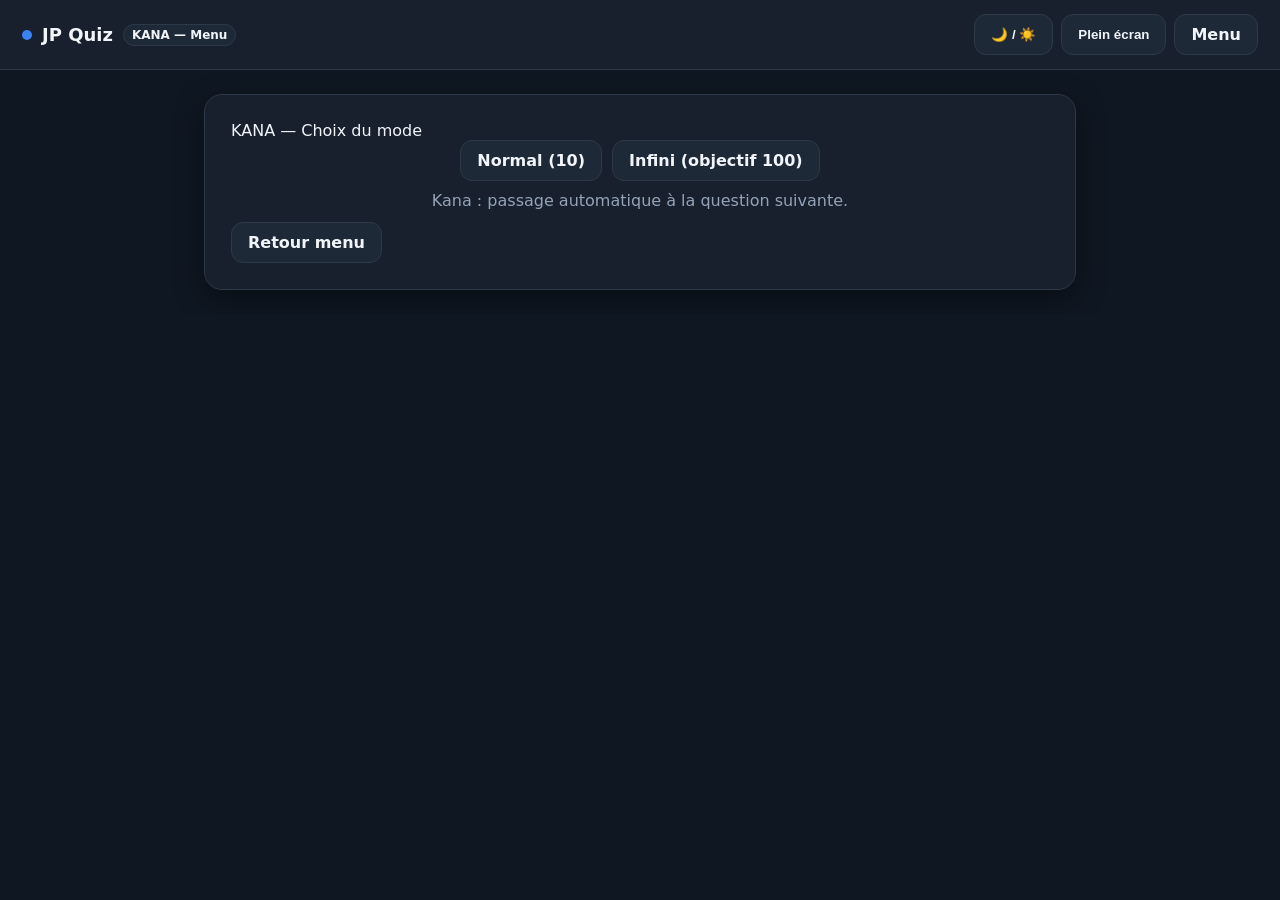
==== quiz.html @ 1bbe8893 "Update quiz.html" ====
<!DOCTYPE html>
<html lang="fr">
<head>
  <meta charset="UTF-8" />
  <meta name="viewport" content="width=device-width, initial-scale=1.0, viewport-fit=cover" />
  <title>JP Quiz</title>
  <link rel="stylesheet" href="./assets/style.css" />
  <style>
    .select-wrap { display: none; }
    .select-row { display: flex; gap: 10px; flex-wrap: wrap; justify-content: center; }

    .correction-wrap {
      margin-top: 10px;
      display: none;
      justify-content: center;
      gap: 10px;
      flex-wrap: wrap;
    }

    .correction-panel {
      margin-top: 10px;
      border: 1px solid var(--border);
      border-radius: 14px;
      background: var(--card2);
      padding: 12px 14px;
      display: none;
      max-width: 820px;
      margin-left: auto;
      margin-right: auto;
    }

    .correction-panel.show { display: block; }

    .corr-title {
      font-weight: 900;
      font-size: 20px;
      margin-bottom: 8px;
      text-align: center;
    }

    .corr-grid {
      display: grid;
      grid-template-columns: 1fr 1fr;
      gap: 10px;
    }

    @media (max-width: 820px) {
      .corr-grid { grid-template-columns: 1fr; }
    }

    .corr-box {
      border: 1px solid var(--border);
      border-radius: 12px;
      padding: 10px 12px;
      background: rgba(0,0,0,.04);
    }

    :root[data-theme="dark"] .corr-box {
      background: rgba(11,15,20,.35);
    }

    .corr-label {
      color: var(--muted);
      font-size: 12px;
      font-weight: 800;
    }

    .corr-value,
    .corr-list {
      font-size: 16px;
      font-weight: 900;
      margin-top: 4px;
      line-height: 1.4;
    }

    .rank-progress {
      margin-top: 8px;
      display: flex;
      flex-direction: column;
      gap: 6px;
    }

    .rank-progress-label {
      font-size: 12px;
      color: var(--muted);
      font-weight: 800;
      text-align: center;
    }

    .rank-progress-bar {
      width: 100%;
      height: 12px;
      border-radius: 999px;
      background: rgba(255,255,255,0.08);
      border: 1px solid var(--border);
      overflow: hidden;
    }

    .rank-progress-fill {
      height: 100%;
      width: 0%;
      border-radius: 999px;
      background: linear-gradient(90deg, var(--primary), var(--primary2));
      transition: width .25s ease;
    }

    .rankup-overlay {
      position: fixed;
      inset: 0;
      display: none;
      align-items: center;
      justify-content: center;
      background: rgba(3, 6, 18, 0.66);
      z-index: 9999;
      backdrop-filter: blur(4px);
    }

    .rankup-overlay.show { display: flex; }

    .rankup-card {
      min-width: 280px;
      max-width: 90vw;
      border: 1px solid var(--border);
      background: var(--card);
      border-radius: 24px;
      box-shadow: var(--shadow);
      padding: 26px 22px;
      text-align: center;
      transform: scale(0.9);
      animation: rankPop .28s ease forwards;
    }

    @keyframes rankPop {
      to { transform: scale(1); }
    }

    .rankup-title {
      font-size: 14px;
      color: var(--muted);
      font-weight: 800;
      margin-bottom: 10px;
      letter-spacing: 0.5px;
    }

    .rankup-rank {
      font-size: 56px;
      font-weight: 1000;
      line-height: 1;
      margin-bottom: 10px;
    }

    .rankup-sub {
      font-size: 18px;
      font-weight: 900;
    }

    #kanjiSelect .btn.selected,
    #kanjiSelect button.selected,
    #kanjiSelect [data-kmode].selected,
    #kanjiSelect [data-track].selected,
    #rankList .selected {
      background: linear-gradient(90deg, #3b82f6, #6366f1) !important;
      color: #ffffff !important;
      border: 1px solid rgba(255,255,255,0.08) !important;
      box-shadow:
        0 0 0 2px rgba(96, 165, 250, 0.95),
        0 0 18px rgba(59, 130, 246, 0.35) !important;
    }

    #kanjiSelect [data-kmode="exam"] {
      background: linear-gradient(90deg, #4f8cff, #6b6bff) !important;
      color: #ffffff !important;
      border: 1px solid rgba(255,255,255,0.10) !important;
      box-shadow:
        0 0 0 1px rgba(99, 102, 241, 0.35),
        0 0 14px rgba(79, 140, 255, 0.22) !important;
    }

    #kanjiSelect [data-kmode="exam"]:disabled,
    #kanjiSelect [data-kmode="kanji_to_kana"]:disabled,
    #kanjiSelect [data-kmode="kana_to_kanji"]:disabled {
      opacity: 0.45 !important;
      filter: grayscale(0.15);
      cursor: not-allowed;
    }
  </style>
</head>
<body>

  <header class="topbar">
    <div class="brand">
      <span class="dot"></span>
      <span class="brand-title">JP Quiz</span>
      <span id="modeChip" class="chip">—</span>
    </div>

    <div class="top-actions">
      <button id="themeToggle" class="btn secondary" type="button">🌙 / ☀️</button>
      <button id="fullscreenBtn" class="btn secondary" type="button">Plein écran</button>
      <a class="btn secondary" href="./index.html">Menu</a>
    </div>
  </header>

  <main class="container">
    <section class="card quiz">

      <div id="kanaSelect" class="select-wrap">
        <div class="panel" style="margin-bottom:12px;">
          <div class="panel-title">KANA — Choix du mode</div>
          <div class="panel-body">
            <div class="select-row">
              <a class="btn secondary" href="./quiz.html?pack=kana&mode=normal">Normal (10)</a>
              <a class="btn secondary" href="./quiz.html?pack=kana&mode=infini">Infini (objectif 100)</a>
            </div>
            <p class="hint" style="margin:10px 0 0;">
              Kana : passage automatique à la question suivante.
            </p>
          </div>
        </div>

        <div class="actions">
          <a class="btn secondary" href="./index.html">Retour menu</a>
        </div>

        <div class="divider"></div>
      </div>

      <div id="kanjiSelect" class="select-wrap">
        <div class="panel" style="margin-bottom:12px;">
          <div class="panel-title">KANJI — Type d’entraînement</div>
          <div class="panel-body">
            <div class="select-row" id="trackList">
              <button class="btn secondary" type="button" data-track="main">Kanji</button>
              <button class="btn secondary" type="button" data-track="kanji_kana">Kanji → Kana</button>
              <button class="btn secondary" type="button" data-track="kana_kanji">Kana → Kanji</button>
            </div>
            <p class="hint" style="margin:10px 0 0;">
              Les deux modes bonus sont débloqués seulement au rang 覚.
            </p>
          </div>
        </div>

        <div class="panel" style="margin-bottom:12px;">
          <div class="panel-title">KANJI — Choix du rang</div>
          <div class="panel-body">
            <div class="select-row" id="rankList"></div>

            <div class="rank-progress">
              <div id="rankProgressLabel" class="rank-progress-label">—</div>
              <div class="rank-progress-bar">
                <div id="rankProgressFill" class="rank-progress-fill"></div>
              </div>
            </div>
          </div>
        </div>

        <div class="panel" style="margin-bottom:12px;">
          <div class="panel-title">Mode</div>
          <div class="panel-body">
            <div class="select-row">
              <button class="btn secondary" type="button" data-kmode="normal">Normal</button>
              <button class="btn secondary" type="button" data-kmode="infini">Infini</button>
              <button class="btn secondary" type="button" data-kmode="exam">Examen</button>
            </div>
            <p id="modeHint" class="hint" style="margin:10px 0 0;">
              Normal / Infini : seulement le grade choisi. Examen : grade choisi + 10 des grades précédents.
            </p>
          </div>
        </div>

        <div class="actions">
          <button id="btnStartKanji" class="btn primary" type="button" disabled>Démarrer</button>
          <a class="btn secondary" href="./index.html">Retour menu</a>
        </div>

        <div class="divider"></div>
      </div>

      <div class="hud" id="hud">
        <div class="hud-left">
          <div class="hud-score" id="hudScore">—</div>
          <div class="hud-mini" id="hudMini">—</div>
        </div>
        <div class="hud-right">
          <div class="hud-xp" id="hudXP">XP +0</div>
          <div class="hud-streak" id="hudStreak">Streak 0</div>
        </div>
      </div>

      <div class="feedback" id="feedback"></div>
      <div class="prompt" id="prompt">—</div>

      <div class="answer" id="answer">
        <form class="input-row" id="inputRow" style="display:none;" novalidate>
          <input
            id="romajiInput"
            type="text"
            autocomplete="off"
            autocorrect="off"
            autocapitalize="none"
            spellcheck="false"
            inputmode="latin"
            enterkeyhint="done"
          />
          <span id="capsIndicator" class="caps">CAPS</span>
        </form>

        <div class="qcm" id="qcmRow" style="display:none;"></div>
        <div class="hint" id="hint">—</div>

        <div id="correctionWrap" class="correction-wrap">
          <button id="btnCorrection" class="btn secondary" type="button" disabled>Correction</button>
        </div>

        <div id="correctionPanel" class="correction-panel">
          <div id="corrKanji" class="corr-title">—</div>

          <div class="corr-grid">
            <div class="corr-box">
              <div class="corr-label">Lectures ON</div>
              <div id="corrOn" class="corr-value">—</div>
            </div>

            <div class="corr-box">
              <div class="corr-label">Lectures KUN</div>
              <div id="corrKun" class="corr-value">—</div>
            </div>

            <div class="corr-box" style="grid-column: 1 / -1;">
              <div class="corr-label">Sens</div>
              <div id="corrMeanings" class="corr-list">—</div>
            </div>
          </div>
        </div>
      </div>

      <div class="footer" id="footer">
        <button id="btnStop" class="btn secondary" type="button">Arrêter la session</button>
        <button id="btnNext" class="btn primary" type="button" style="display:none;" disabled>Suivant</button>
      </div>

    </section>
  </main>

  <div id="rankUpOverlay" class="rankup-overlay">
    <div class="rankup-card">
      <div class="rankup-title">NOUVEAU RANG</div>
      <div id="rankUpRank" class="rankup-rank">D</div>
      <div id="rankUpSub" class="rankup-sub">Rang débloqué</div>
    </div>
  </div>

  <script type="module">
    import { HIRAGANA, KATAKANA } from "./assets/data.js";
    import { KANJI } from "./assets/kanji.js";
    import {
      loadState,
      saveState,
      applyTheme,
      requestFullscreenToggle,
      chooseModePro,
      pickRandomEntry,
      buildQcmChoices,
      setFeedback,
      RANKS,
      isRankUnlocked,
      getSessionXpGain,
      canTakeCurrentRankExam,
      rankUp,
      getNextRank,
      getLevelXpCap,
      applyXpToLevel,
      getXpForKanjiGrade
    } from "./assets/app.js";

    const KANJI_DATA = KANJI
      .map(item => ({
        ...item,
        m: Array.isArray(item.m) ? item.m.map(x => String(x).trim()).filter(Boolean) : [],
        on: Array.isArray(item.on) ? item.on.map(x => String(x).trim()).filter(Boolean) : [],
        kun: Array.isArray(item.kun) ? item.kun.map(x => String(x).trim()).filter(Boolean) : []
      }))
      .filter(item => item.k && item.m.length > 0);

    const url = new URL(location.href);
    const pack = url.searchParams.get("pack") || "kana";
    const modeParam = url.searchParams.get("mode");
    const rankParam = url.searchParams.get("rank");
    const trackParam = url.searchParams.get("track") || "main";

    const savedMistakes = (() => {
      try {
        return JSON.parse(sessionStorage.getItem("jpQuizMistakes") || "[]");
      } catch {
        return [];
      }
    })();

    const SETTINGS = {
      normalQuestions: 10,
      examQuestions: 10,
      examPassRate: 0.9,
      infiniteGoal: 100,
      autoNextMs: 650
    };

    function ensureBonusProgression(state) {
      state.bonusProgression = state.bonusProgression || {};
      state.bonusProgression.kanji_kana = state.bonusProgression.kanji_kana || {
        currentRank: "E",
        unlockedRank: "E",
        level: 1,
        levelXp: 0,
        bestStreak: 0
      };
      state.bonusProgression.kana_kanji = state.bonusProgression.kana_kanji || {
        currentRank: "E",
        unlockedRank: "E",
        level: 1,
        levelXp: 0,
        bestStreak: 0
      };
      return state;
    }

    let app = ensureBonusProgression(loadState());
    applyTheme(app.ui?.theme ?? "dark");

    const modeChip = document.getElementById("modeChip");
    const themeToggle = document.getElementById("themeToggle");
    const fullscreenBtn = document.getElementById("fullscreenBtn");

    const kanaSelect = document.getElementById("kanaSelect");
    const kanjiSelect = document.getElementById("kanjiSelect");
    const trackList = document.getElementById("trackList");
    const rankList = document.getElementById("rankList");
    const btnStartKanji = document.getElementById("btnStartKanji");
    const modeHint = document.getElementById("modeHint");

    const rankProgressLabel = document.getElementById("rankProgressLabel");
    const rankProgressFill = document.getElementById("rankProgressFill");

    const hud = document.getElementById("hud");
    const hudScore = document.getElementById("hudScore");
    const hudMini = document.getElementById("hudMini");
    const hudXP = document.getElementById("hudXP");
    const hudStreak = document.getElementById("hudStreak");

    const feedbackEl = document.getElementById("feedback");
    const promptEl = document.getElementById("prompt");
    const hintEl = document.getElementById("hint");

    const inputForm = document.getElementById("inputRow");
    const inputRow = document.getElementById("inputRow");
    const romajiInput = document.getElementById("romajiInput");
    const capsIndicator = document.getElementById("capsIndicator");
    const qcmRow = document.getElementById("qcmRow");

    const correctionWrap = document.getElementById("correctionWrap");
    const btnCorrection = document.getElementById("btnCorrection");
    const correctionPanel = document.getElementById("correctionPanel");
    const corrKanji = document.getElementById("corrKanji");
    const corrOn = document.getElementById("corrOn");
    const corrKun = document.getElementById("corrKun");
    const corrMeanings = document.getElementById("corrMeanings");

    const btnStop = document.getElementById("btnStop");
    const btnNext = document.getElementById("btnNext");
    const footer = document.getElementById("footer");

    const rankUpOverlay = document.getElementById("rankUpOverlay");
    const rankUpRank = document.getElementById("rankUpRank");
    const rankUpSub = document.getElementById("rankUpSub");

    let session = {
      pack,
      mode: modeParam || "normal",
      rank: rankParam || "E",
      track: trackParam,
      asked: 0,
      good: 0,
      streak: 0,
      bestStreakThisSession: 0,
      sessionXp: 0,
      mistakes: [],
      reviewMistakes: [],
      reviewQueue: null,
      reviewIndex: 0,
      lastMode: null,
      locked: false,
      correct: null,
      correctionData: null,
      examQueue: null,
      examIndex: 0
    };

    function getGradeValue(rank) {
      const map = { E: 1, D: 2, C: 3, B: 4, A: 5, S: 6, 覚: 7 };
      return map[rank] ?? 1;
    }

    function getTrackLabel(track) {
      if (track === "kanji_kana") return "Kanji → Kana";
      if (track === "kana_kanji") return "Kana → Kanji";
      return "Significations";
    }

    function getActiveProgression(state, track) {
      if (track === "kanji_kana" || track === "kana_kanji") {
        ensureBonusProgression(state);
        return state.bonusProgression[track];
      }
      return state.progression;
    }

    function getKanjiPoolForRank(rank) {
      const gradeValue = getGradeValue(rank);
      if (gradeValue === 7) return KANJI_DATA;
      return KANJI_DATA.filter(k => k.g === gradeValue);
    }

    function buildExamQueue(rank) {
      const gradeValue = getGradeValue(rank);

      const current = gradeValue === 7
        ? KANJI_DATA
        : KANJI_DATA.filter(k => k.g === gradeValue);

      const previous = KANJI_DATA.filter(k => k.g < gradeValue);
      const prevSample = [...previous].sort(() => Math.random() - 0.5).slice(0, 10);

      return [...current, ...prevSample].sort(() => Math.random() - 0.5);
    }

    function buildReviewQueue() {
      if (!Array.isArray(savedMistakes) || savedMistakes.length === 0) {
        return [];
      }
      return [...savedMistakes];
    }

    function isKanjiPack() {
      return session.pack === "kanji";
    }

    function isOlderRankThanCurrent(selectedRank, currentRank) {
      return RANKS.indexOf(selectedRank) < RANKS.indexOf(currentRank);
    }

    function isCurrentRank(selectedRank, currentRank) {
      return selectedRank === currentRank;
    }

    function getCurrentLevelProgressText(progression) {
      const currentRank = progression.currentRank || "E";
      const currentLevel = progression.level || 1;
      const currentXp = progression.levelXp || 0;
      const cap = getLevelXpCap(currentRank, currentLevel, KANJI_DATA);

      return {
        label: `Niveau ${currentLevel}`,
        value: `${currentXp} / ${cap}`,
        percent: cap > 0 ? Math.min(100, Math.round((currentXp / cap) * 100)) : 100
      };
    }

    function katakanaToHiragana(str) {
      return String(str || "").replace(/[\u30a1-\u30f6]/g, ch =>
        String.fromCharCode(ch.charCodeAt(0) - 0x60)
      );
    }

    function cleanReading(reading) {
      return katakanaToHiragana(String(reading || ""))
        .replace(/\./g, "")
        .replace(/-/g, "")
        .trim();
    }

    function getPrimaryReadingKana(item) {
      if (item.kun?.length) {
        const r = cleanReading(item.kun[0]);
        if (r) return r;
      }
      if (item.on?.length) {
        const r = cleanReading(item.on[0]);
        if (r) return r;
      }
      return "";
    }

    function getTrackPool(rank) {
      return getKanjiPoolForRank(rank).filter(item => {
        if (session.track === "main") return item.m.length > 0;
        return !!getPrimaryReadingKana(item);
      });
    }

    function getExamPool(rank) {
      return buildExamQueue(rank).filter(item => {
        if (session.track === "main") return item.m.length > 0;
        return !!getPrimaryReadingKana(item);
      });
    }

    function refreshRankProgressUI(progression) {
      const info = getCurrentLevelProgressText(progression);
      rankProgressLabel.textContent = `${info.label} • ${info.value}`;
      rankProgressFill.style.width = `${info.percent}%`;
    }

    function showRankUpAnimation(newRank) {
      rankUpRank.textContent = newRank;
      rankUpSub.textContent = `Le rang ${newRank} est maintenant actif`;
      rankUpOverlay.classList.add("show");

      setTimeout(() => {
        rankUpOverlay.classList.remove("show");
      }, 1800);
    }

    function lock(v) {
      session.locked = v;
      romajiInput.disabled = v;
      [...qcmRow.querySelectorAll("button")].forEach(b => {
        b.disabled = v;
      });
    }

    function hideCorrection() {
      correctionWrap.style.display = "none";
      btnCorrection.disabled = true;
      correctionPanel.classList.remove("show");
      session.correctionData = null;
    }

    function clearAnswer() {
      qcmRow.innerHTML = "";
      qcmRow.style.display = "none";
      romajiInput.value = "";
      inputRow.style.display = "none";
      setFeedback(feedbackEl, "", "");
      hideCorrection();
    }

    function updateChip() {
      const prettyPack = session.pack === "kanji" ? "KANJI" : "KANA";
      const prettyMode =
        session.mode === "infini"
          ? "Infini"
          : session.mode === "exam"
            ? "Examen"
            : session.mode === "review"
              ? "Révision"
              : "Normal";

      const extra = session.pack === "kanji" ? ` • ${getTrackLabel(session.track)}` : "";
      modeChip.textContent = `${prettyPack} — ${prettyMode}${extra}`;
    }

    function updateHud(xpPreview = 0) {
      if (session.mode === "review") {
        hudScore.textContent = `Réussites : ${session.good}`;
        hudMini.textContent = `Erreur : ${session.asked}/${session.reviewQueue?.length || 0}`;
      } else if (session.mode === "exam") {
        hudScore.textContent = `Score : ${session.good}/${SETTINGS.examQuestions}`;
        hudMini.textContent = `Question : ${session.asked}/${SETTINGS.examQuestions}`;
      } else if (session.mode === "normal") {
        hudScore.textContent = `Score : ${session.good}/${SETTINGS.normalQuestions}`;
        hudMini.textContent = `Question : ${session.asked}/${SETTINGS.normalQuestions}`;
      } else {
        hudScore.textContent = `Bonnes réponses : ${session.good}/${SETTINGS.infiniteGoal}`;
        hudMini.textContent = `Questions : ${session.asked}`;
      }

      hudXP.textContent = (session.mode === "exam" || session.mode === "review") ? "XP +0" : `XP +${xpPreview}`;
      hudStreak.textContent = `Streak ${session.streak}`;
    }

    function hideQuizUI() {
      hud.style.display = "none";
      feedbackEl.style.display = "none";
      promptEl.style.display = "none";
      document.getElementById("answer").style.display = "none";
      footer.style.display = "none";
    }

    function showQuizUI() {
      hud.style.display = "flex";
      feedbackEl.style.display = "";
      promptEl.style.display = "";
      document.getElementById("answer").style.display = "";
      footer.style.display = "";
    }

    function showKanaSelector() {
      kanaSelect.style.display = "block";
      kanjiSelect.style.display = "none";
      hideQuizUI();
      modeChip.textContent = "KANA — Menu";
    }

    function showKanjiSelector() {
      kanaSelect.style.display = "none";
      kanjiSelect.style.display = "block";
      hideQuizUI();
      modeChip.textContent = "KANJI — Menu";
      buildKanjiSelector();
    }

    function buildKanjiSelector() {
      app = ensureBonusProgression(loadState());

      const zenkaiUnlocked = isRankUnlocked(app.progression?.unlockedRank ?? "E", "覚");
      let selectedTrack = (session.track === "kanji_kana" || session.track === "kana_kanji") ? session.track : "main";
      let chosenRank = null;
      let chosenMode = null;

      function refreshModeHint() {
        if (selectedTrack === "main") {
          modeHint.textContent = "Normal / Infini : seulement le grade choisi. Examen : grade choisi + 10 des grades précédents.";
        } else {
          modeHint.textContent = "Modes bonus 覚 : QCM lecture/kanji. Examen : progression séparée de E à 覚.";
        }
      }

      function paintTrackButtons() {
        [...trackList.querySelectorAll("[data-track]")].forEach(btn => {
          btn.classList.remove("selected");
          const track = btn.dataset.track;

          if (track === "kanji_kana" || track === "kana_kanji") {
            btn.disabled = !zenkaiUnlocked;
            btn.style.opacity = zenkaiUnlocked ? "1" : "0.45";
          } else {
            btn.disabled = false;
            btn.style.opacity = "1";
          }

          if (track === selectedTrack) {
            btn.classList.add("selected");
          }
        });
      }

      function getMenuProgression() {
        return getActiveProgression(app, selectedTrack);
      }

      function rebuildRanks() {
        const progression = getMenuProgression();
        const unlocked = progression?.unlockedRank ?? "E";
        const currentRank = progression?.currentRank ?? "E";

        rankList.innerHTML = "";
        chosenRank = null;
        btnStartKanji.disabled = true;

        for (const r of RANKS) {
          const ok = isRankUnlocked(unlocked, r);

          const b = document.createElement("button");
          b.type = "button";
          b.className = "btn secondary";
          b.textContent = ok ? r : `${r} 🔒`;
          b.disabled = !ok;
          b.style.opacity = ok ? "1" : "0.45";

          b.addEventListener("click", () => {
            [...rankList.querySelectorAll("button")].forEach(x => {
              x.classList.remove("selected");
            });

            b.classList.add("selected");
            chosenRank = r;
            refreshAvailability(currentRank, progression);
          });

          if (r === currentRank && ok) {
            b.classList.add("selected");
            chosenRank = r;
          }

          rankList.appendChild(b);
        }

        refreshRankProgressUI(progression);
        refreshAvailability(currentRank, progression);
      }

      function refreshAvailability(currentRank, progression) {
        const modeButtons = [...document.querySelectorAll("[data-kmode]")];

        modeButtons.forEach(btn => {
          const mode = btn.dataset.kmode;

          if (!chosenRank) {
            btn.disabled = true;
            return;
          }

          if (mode !== "exam") {
            btn.disabled = false;
            return;
          }

          const olderExam = isOlderRankThanCurrent(chosenRank, currentRank);
          const currentExam = isCurrentRank(chosenRank, currentRank);

          if (olderExam) {
            btn.disabled = false;
            return;
          }

          if (currentExam) {
            btn.disabled = !canTakeCurrentRankExam(progression, KANJI_DATA);
            return;
          }

          btn.disabled = true;
        });

        if (chosenMode) {
          const activeBtn = document.querySelector(`[data-kmode="${chosenMode}"]`);
          if (activeBtn?.disabled) {
            chosenMode = null;
            activeBtn.classList.remove("selected");
          }
        }

        btnStartKanji.disabled = !(chosenRank && chosenMode);
      }

      paintTrackButtons();
      refreshModeHint();
      rebuildRanks();

      document.querySelectorAll("[data-track]").forEach(btn => {
        btn.onclick = () => {
          if (btn.disabled) return;

          selectedTrack = btn.dataset.track;
          chosenMode = null;
          document.querySelectorAll("[data-kmode]").forEach(x => x.classList.remove("selected"));
          paintTrackButtons();
          refreshModeHint();
          rebuildRanks();
        };
      });

      document.querySelectorAll("[data-kmode]").forEach(btn => {
        btn.onclick = () => {
          if (btn.disabled) return;

          document.querySelectorAll("[data-kmode]").forEach(x => {
            x.classList.remove("selected");
          });

          btn.classList.add("selected");
          chosenMode = btn.dataset.kmode;
          btnStartKanji.disabled = !(chosenRank && chosenMode);
        };
      });

      btnStartKanji.onclick = () => {
        const go = `./quiz.html?pack=kanji&track=${encodeURIComponent(selectedTrack)}&mode=${encodeURIComponent(chosenMode)}&rank=${encodeURIComponent(chosenRank)}`;
        location.href = go;
      };
    }

    function buildResultCard(item) {
      if (item.type === "kana") {
        return `
          <div style="border:1px solid var(--border); border-radius:12px; padding:12px; background:var(--card2);">
            <div><strong>Question :</strong> ${item.prompt}</div>
            <div><strong>Ta réponse :</strong> ${item.userAnswer || "—"}</div>
            <div><strong>Bonne réponse :</strong> ${item.correctAnswer}</div>
          </div>
        `;
      }

      if (item.type === "kanji_to_kana") {
        return `
          <div style="border:1px solid var(--border); border-radius:12px; padding:12px; background:var(--card2);">
            <div style="font-size:28px; font-weight:900; margin-bottom:6px;">${item.kanji}</div>
            <div><strong>Ta réponse :</strong> ${item.userAnswer || "—"}</div>
            <div><strong>Bonne réponse :</strong> ${item.correctAnswer}</div>
          </div>
        `;
      }

      if (item.type === "kana_to_kanji") {
        return `
          <div style="border:1px solid var(--border); border-radius:12px; padding:12px; background:var(--card2);">
            <div style="font-size:22px; font-weight:900; margin-bottom:6px;">${item.prompt}</div>
            <div><strong>Ta réponse :</strong> ${item.userAnswer || "—"}</div>
            <div><strong>Bonne réponse :</strong> ${item.correctAnswer}</div>
          </div>
        `;
      }

      return `
        <div style="border:1px solid var(--border); border-radius:12px; padding:12px; background:var(--card2);">
          <div style="font-size:28px; font-weight:900; margin-bottom:6px;">${item.kanji}</div>
          <div><strong>Ta réponse :</strong> ${item.userAnswer || "—"}</div>
          <div><strong>Bonne réponse :</strong> ${item.correctAnswer}</div>
          <div><strong>ON :</strong> ${item.on.length ? item.on.join(" / ") : "—"}</div>
          <div><strong>KUN :</strong> ${item.kun.length ? item.kun.join(" / ") : "—"}</div>
          <div><strong>Sens :</strong> ${item.meanings.length ? item.meanings.join(" • ") : "—"}</div>
        </div>
      `;
    }

    function endSession() {
      app = ensureBonusProgression(loadState());

      const activeProgression = getActiveProgression(app, session.track);
      activeProgression.bestStreak = Math.max(activeProgression.bestStreak || 0, session.bestStreakThisSession || 0);

      app.last = app.last || {
        normalScore: null,
        infiniteQuestionsFor100: null
      };

      if (session.track === "main") {
        if (session.mode === "normal") {
          app.last.normalScore = session.good;
        }

        if (session.mode === "infini") {
          app.last.infiniteQuestionsFor100 = session.asked;
        }
      }

      let gainedXp = 0;

      if (session.mode !== "exam" && session.mode !== "review") {
        const streakBonus = getSessionXpGain({
          ...session,
          good: 0
        });

        gainedXp = session.sessionXp + streakBonus;
        applyXpToLevel(activeProgression, gainedXp, KANJI_DATA);
      }

      let rankUpText = "";

      if (session.mode === "exam" && session.pack === "kanji") {
        const success = (session.good / SETTINGS.examQuestions) >= SETTINGS.examPassRate;
        const isCurrent = session.rank === activeProgression.currentRank;
        const allowed = canTakeCurrentRankExam(activeProgression, KANJI_DATA);

        if (success && isCurrent && allowed) {
          const next = getNextRank(activeProgression.currentRank);
          if (next) {
            rankUp(activeProgression);
            rankUpText = `Nouveau rang : ${activeProgression.currentRank}`;
            showRankUpAnimation(activeProgression.currentRank);
          }
        }
      }

      if (session.mode === "review") {
        sessionStorage.setItem("jpQuizMistakes", JSON.stringify(session.reviewMistakes));
      } else {
        sessionStorage.setItem("jpQuizMistakes", JSON.stringify(session.mistakes));
      }

      saveState(app);

      lock(true);
      inputRow.style.display = "none";
      qcmRow.style.display = "none";
      hideCorrection();
      btnNext.style.display = "none";
      btnNext.disabled = true;

      const levelCap = getLevelXpCap(
        activeProgression.currentRank,
        activeProgression.level,
        KANJI_DATA
      );

      const progressText = `Niveau ${activeProgression.level} • ${activeProgression.levelXp} / ${levelCap}`;

      let endText = "";

      if (session.mode === "exam") {
        const success = (session.good / SETTINGS.examQuestions) >= SETTINGS.examPassRate;
        endText = success ? "Examen réussi" : "Examen raté";

        if (rankUpText) {
          endText += ` • ${rankUpText}`;
        }
      } else if (session.mode === "review") {
        if (session.reviewMistakes.length === 0) {
          endText = "Révision terminée • Toutes les erreurs sont corrigées 🎉";
        } else {
          endText = `Révision terminée • ${session.reviewMistakes.length} erreur(s) restante(s)`;
        }
      } else {
        endText = `Session terminée • +${gainedXp} XP`;
      }

      promptEl.textContent = "Fin";
      hintEl.textContent = `Rang ${activeProgression.currentRank} • ${progressText}`;
      setFeedback(feedbackEl, "", endText);

      hudScore.textContent = `Bonnes réponses : ${session.good}`;
      hudMini.textContent = `Meilleure streak : ${session.bestStreakThisSession || 0}`;
      hudXP.textContent = (session.mode === "exam" || session.mode === "review") ? "XP +0" : `XP +${gainedXp}`;
      hudStreak.textContent = `Niveau ${activeProgression.level}`;

      let mistakesHtml = "";
      const displayedMistakes =
        session.mode === "review" ? session.reviewMistakes : session.mistakes;

      if (displayedMistakes.length > 0) {
        mistakesHtml = `
          <div style="margin-top:18px; text-align:left;">
            <h3 style="margin-bottom:12px;">
              ${session.mode === "review" ? `Erreurs restantes (${displayedMistakes.length})` : `Erreurs (${displayedMistakes.length})`}
            </h3>
            <div style="display:flex; flex-direction:column; gap:12px;">
              ${displayedMistakes.map(buildResultCard).join("")}
            </div>
          </div>
        `;
      }

      footer.innerHTML = `
        <div style="display:flex; flex-direction:column; gap:16px; width:100%;">
          ${mistakesHtml}
          <div class="end-actions" style="display:flex;justify-content:center;gap:12px;flex-wrap:wrap;">
            ${
              session.pack === "kanji" && session.track === "main"
                ? (
                    session.mode === "review"
                      ? (session.reviewMistakes.length > 0
                          ? `<a class="btn primary" href="./quiz.html?pack=kanji&track=main&mode=review">Revoir encore</a>`
                          : "")
                      : (session.mistakes.length > 0
                          ? `<a class="btn primary" href="./quiz.html?pack=kanji&track=main&mode=review">Réviser mes erreurs</a>`
                          : "")
                  )
                : ""
            }
            <a class="btn secondary" href="./index.html">Retour menu</a>
            <a class="btn secondary" href="${location.pathname}${location.search}">Recommencer</a>
          </div>
        </div>
      `;
    }

    function nextQuestion() {
      btnNext.style.display = "none";
      btnNext.disabled = true;
      hideCorrection();

      if (session.mode === "review" && session.reviewIndex >= (session.reviewQueue?.length || 0)) {
        return endSession();
      }

      if (session.mode === "normal" && session.asked >= SETTINGS.normalQuestions) return endSession();
      if (session.mode === "exam" && session.asked >= SETTINGS.examQuestions) return endSession();
      if (session.mode === "infini" && session.good >= SETTINGS.infiniteGoal) return endSession();

      lock(false);
      clearAnswer();
      session.asked += 1;
      updateHud(0);

      if (session.pack === "kana") return askKana();
      return askKanji();
    }

    function askKana() {
      const type = chooseModePro(session);
      session.correct = null;
      session.correctionData = null;

      if (type === "hira_to_romaji") {
        const [char, romaji] = pickRandomEntry(HIRAGANA);
        session.correct = romaji;
        promptEl.textContent = char;
        inputRow.style.display = "flex";
        qcmRow.style.display = "none";
        hintEl.textContent = "Entre le romaji puis appuie sur Terminé.";
        romajiInput.focus();
        return;
      }

      if (type === "kata_to_romaji") {
        const [char, romaji] = pickRandomEntry(KATAKANA);
        session.correct = romaji;
        promptEl.textContent = char;
        inputRow.style.display = "flex";
        qcmRow.style.display = "none";
        hintEl.textContent = "Entre le romaji puis appuie sur Terminé.";
        romajiInput.focus();
        return;
      }

      if (type === "romaji_to_hira") {
        const [char, romaji] = pickRandomEntry(HIRAGANA);
        session.correct = char;
        promptEl.textContent = romaji;
        inputRow.style.display = "none";
        qcmRow.style.display = "grid";
        hintEl.textContent = "Clique la bonne réponse.";

        const choices = buildQcmChoices(Object.keys(HIRAGANA), char, 5);
        qcmRow.innerHTML = "";

        for (const c of choices) {
          const b = document.createElement("button");
          b.textContent = c;
          b.className = "btn qcm-btn";
          b.onclick = () => submit(c);
          qcmRow.appendChild(b);
        }
        return;
      }

      const [char, romaji] = pickRandomEntry(KATAKANA);
      session.correct = char;
      promptEl.textContent = romaji;
      inputRow.style.display = "none";
      qcmRow.style.display = "grid";
      hintEl.textContent = "Clique la bonne réponse.";

      const choices = buildQcmChoices(Object.keys(KATAKANA), char, 5);
      qcmRow.innerHTML = "";

      for (const c of choices) {
        const b = document.createElement("button");
        b.textContent = c;
        b.className = "btn qcm-btn";
        b.onclick = () => submit(c);
        qcmRow.appendChild(b);
      }
    }

    function askMainKanji() {
      if (session.mode === "review" && session.reviewQueue) {
        const item = session.reviewQueue[session.reviewIndex++];

        if (!item) return endSession();

        session.correct = item.correctAnswer;
        session.correctionData = {
          k: item.kanji,
          on: item.on || [],
          kun: item.kun || [],
          m: item.meanings || [],
          g: 1
        };

        promptEl.textContent = item.kanji;
        inputRow.style.display = "none";
        qcmRow.style.display = "grid";
        hintEl.textContent = "Révision de tes erreurs.";

        const meaningPool = KANJI_DATA
          .flatMap(k => k.m)
          .map(x => String(x).trim())
          .filter(Boolean);

        const distractors = [];
        const forbidden = new Set((item.meanings || []).map(x => x.toLowerCase()));

        while (distractors.length < 4 && meaningPool.length > 0) {
          const cand = meaningPool[Math.floor(Math.random() * meaningPool.length)];
          const key = cand.toLowerCase();

          if (forbidden.has(key)) continue;
          if (distractors.some(d => d.toLowerCase() === key)) continue;

          distractors.push(cand);
        }

        const choices = [...distractors, item.correctAnswer];

        for (let i = choices.length - 1; i > 0; i--) {
          const j = Math.floor(Math.random() * (i + 1));
          [choices[i], choices[j]] = [choices[j], choices[i]];
        }

        qcmRow.innerHTML = "";

        for (const c of choices) {
          const b = document.createElement("button");
          b.textContent = c;
          b.className = "btn qcm-btn";
          b.onclick = () => submit(c);
          qcmRow.appendChild(b);
        }

        return;
      }

      let item;

      if (session.mode === "exam" && session.examQueue) {
        item = session.examQueue[session.examIndex++];
      } else {
        const pool = getTrackPool(session.rank);

        if (!pool || pool.length === 0) {
          promptEl.textContent = "Erreur";
          hintEl.textContent = "Aucun kanji trouvé pour ce rang.";
          return;
        }

        item = pool[Math.floor(Math.random() * pool.length)];
      }

      if (!item) return endSession();

      const validMeanings = item.m.filter(Boolean);
      const correctMeaning = validMeanings[Math.floor(Math.random() * validMeanings.length)];

      session.correct = correctMeaning;
      session.correctionData = item;

      promptEl.textContent = item.k;
      inputRow.style.display = "none";
      qcmRow.style.display = "grid";
      hintEl.textContent = "Clique une signification. Puis : Correction / Suivant.";

      const meaningPool = KANJI_DATA
        .flatMap(k => k.m)
        .map(x => String(x).trim())
        .filter(Boolean);

      const distractors = [];
      const forbidden = new Set(validMeanings.map(x => x.toLowerCase()));

      while (distractors.length < 4 && meaningPool.length > 0) {
        const cand = meaningPool[Math.floor(Math.random() * meaningPool.length)];
        const key = cand.toLowerCase();

        if (forbidden.has(key)) continue;
        if (distractors.some(d => d.toLowerCase() === key)) continue;

        distractors.push(cand);
      }

      const choices = [...distractors, correctMeaning];

      for (let i = choices.length - 1; i > 0; i--) {
        const j = Math.floor(Math.random() * (i + 1));
        [choices[i], choices[j]] = [choices[j], choices[i]];
      }

      qcmRow.innerHTML = "";

      for (const c of choices) {
        const b = document.createElement("button");
        b.textContent = c;
        b.className = "btn qcm-btn";
        b.onclick = () => submit(c);
        qcmRow.appendChild(b);
      }
    }

    function askKanjiToKana() {
      let item;

      if (session.mode === "exam" && session.examQueue) {
        item = session.examQueue[session.examIndex++];
      } else {
        const pool = getTrackPool(session.rank);
        if (!pool || pool.length === 0) {
          promptEl.textContent = "Erreur";
          hintEl.textContent = "Aucun kanji trouvé pour ce rang.";
          return;
        }
        item = pool[Math.floor(Math.random() * pool.length)];
      }

      if (!item) return endSession();

      const correctReading = getPrimaryReadingKana(item);
      session.correct = correctReading;
      session.correctionData = item;

      promptEl.textContent = item.k;
      inputRow.style.display = "none";
      qcmRow.style.display = "grid";
      hintEl.textContent = "Choisis la lecture en hiragana.";

      const readingPool = [...new Set(KANJI_DATA.map(getPrimaryReadingKana).filter(Boolean))];
      const distractors = [];
      const forbidden = new Set([correctReading.toLowerCase()]);

      while (distractors.length < 4 && readingPool.length > 0) {
        const cand = readingPool[Math.floor(Math.random() * readingPool.length)];
        const key = cand.toLowerCase();
        if (forbidden.has(key)) continue;
        if (distractors.some(d => d.toLowerCase() === key)) continue;
        distractors.push(cand);
      }

      const choices = [...distractors, correctReading];
      for (let i = choices.length - 1; i > 0; i--) {
        const j = Math.floor(Math.random() * (i + 1));
        [choices[i], choices[j]] = [choices[j], choices[i]];
      }

      qcmRow.innerHTML = "";
      for (const c of choices) {
        const b = document.createElement("button");
        b.textContent = c;
        b.className = "btn qcm-btn";
        b.onclick = () => submit(c);
        qcmRow.appendChild(b);
      }
    }

    function askKanaToKanji() {
      let item;

      if (session.mode === "exam" && session.examQueue) {
        item = session.examQueue[session.examIndex++];
      } else {
        const pool = getTrackPool(session.rank);
        if (!pool || pool.length === 0) {
          promptEl.textContent = "Erreur";
          hintEl.textContent = "Aucun kanji trouvé pour ce rang.";
          return;
        }
        item = pool[Math.floor(Math.random() * pool.length)];
      }

      if (!item) return endSession();

      const correctReading = getPrimaryReadingKana(item);
      session.correct = item.k;
      session.correctionData = item;

      promptEl.textContent = correctReading;
      inputRow.style.display = "none";
      qcmRow.style.display = "grid";
      hintEl.textContent = "Choisis le bon kanji.";

      const pool = getTrackPool(session.rank);
      const distractors = [];
      const forbidden = new Set([item.k]);

      while (distractors.length < 4 && pool.length > 0) {
        const cand = pool[Math.floor(Math.random() * pool.length)];
        if (!cand?.k) continue;
        if (forbidden.has(cand.k)) continue;
        if (distractors.includes(cand.k)) continue;
        distractors.push(cand.k);
      }

      const choices = [...distractors, item.k];
      for (let i = choices.length - 1; i > 0; i--) {
        const j = Math.floor(Math.random() * (i + 1));
        [choices[i], choices[j]] = [choices[j], choices[i]];
      }

      qcmRow.innerHTML = "";
      for (const c of choices) {
        const b = document.createElement("button");
        b.textContent = c;
        b.className = "btn qcm-btn";
        b.onclick = () => submit(c);
        qcmRow.appendChild(b);
      }
    }

    function askKanji() {
      if (session.track === "kanji_kana") return askKanjiToKana();
      if (session.track === "kana_kanji") return askKanaToKanji();
      return askMainKanji();
    }

    function submit(value) {
      if (session.locked) return;

      const normalizeAnswer = (v) => String(v ?? "").trim().toLowerCase();
      const ok = normalizeAnswer(value) === normalizeAnswer(session.correct);

      if (ok) {
        session.good += 1;
        session.streak += 1;
        session.bestStreakThisSession = Math.max(
          session.bestStreakThisSession || 0,
          session.streak
        );

        if (session.mode !== "exam" && session.mode !== "review") {
          if (session.pack === "kana") {
            session.sessionXp += 2;
          } else if (session.pack === "kanji" && session.correctionData) {
            session.sessionXp += getXpForKanjiGrade(session.correctionData.g || 1);
          }
        }

        setFeedback(feedbackEl, "good", "Correct");
      } else {
        session.streak = 0;

        const targetList = session.mode === "review" ? session.reviewMistakes : session.mistakes;

        if (session.pack === "kana") {
          targetList.push({
            type: "kana",
            prompt: promptEl.textContent,
            userAnswer: value,
            correctAnswer: session.correct
          });
        } else if (session.track === "kanji_kana" && session.correctionData) {
          targetList.push({
            type: "kanji_to_kana",
            kanji: session.correctionData.k,
            userAnswer: value,
            correctAnswer: session.correct
          });
        } else if (session.track === "kana_kanji" && session.correctionData) {
          targetList.push({
            type: "kana_to_kanji",
            prompt: promptEl.textContent,
            userAnswer: value,
            correctAnswer: session.correct
          });
        } else if (session.pack === "kanji" && session.correctionData) {
          targetList.push({
            type: "kanji",
            kanji: session.correctionData.k,
            userAnswer: value,
            correctAnswer: session.correct,
            on: session.correctionData.on || [],
            kun: session.correctionData.kun || [],
            meanings: session.correctionData.m || []
          });
        }

        setFeedback(feedbackEl, "bad", "Faux");
      }

      lock(true);

      if (session.pack === "kana") {
        setTimeout(() => {
          lock(false);
          nextQuestion();
        }, SETTINGS.autoNextMs);
        return;
      }

      if (session.track === "main" && session.correctionData) {
        correctionWrap.style.display = "flex";
        btnCorrection.disabled = false;

        corrKanji.textContent = session.correctionData.k;
        corrOn.textContent = session.correctionData.on.length ? session.correctionData.on.join(" / ") : "—";
        corrKun.textContent = session.correctionData.kun.length ? session.correctionData.kun.join(" / ") : "—";
        corrMeanings.textContent = session.correctionData.m.length ? session.correctionData.m.join(" • ") : "—";
      }

      btnNext.style.display = "inline-flex";
      btnNext.disabled = false;
    }

    themeToggle?.addEventListener("click", () => {
      const state = ensureBonusProgression(loadState());
      state.ui = state.ui || { theme: "dark" };
      state.ui.theme = state.ui.theme === "dark" ? "light" : "dark";
      saveState(state);
      applyTheme(state.ui.theme);
      app = state;
    });

    fullscreenBtn?.addEventListener("click", requestFullscreenToggle);

    btnStop?.addEventListener("click", () => location.href = "./index.html");

    btnCorrection?.addEventListener("click", () => {
      if (!session.correctionData || session.track !== "main") return;
      correctionPanel.classList.toggle("show");
    });

    btnNext?.addEventListener("click", () => {
      btnNext.style.display = "none";
      btnNext.disabled = true;
      lock(false);
      nextQuestion();
    });

    romajiInput?.addEventListener("keydown", (e) => {
      capsIndicator.classList.toggle("on", e.getModifierState && e.getModifierState("CapsLock"));
    });

    inputForm?.addEventListener("submit", (e) => {
      e.preventDefault();
      submit(romajiInput.value.trim());
    });

    function startQuiz() {
      if (session.mode === "review" && (session.pack !== "kanji" || session.track !== "main")) {
        location.href = "./index.html";
        return;
      }

      if (session.mode === "review") {
        session.reviewQueue = buildReviewQueue();
        session.reviewIndex = 0;

        if (!session.reviewQueue.length) {
          promptEl.textContent = "Aucune erreur";
          hintEl.textContent = "Il n’y a rien à réviser.";
        }
      }

      if (session.pack === "kanji" && session.mode === "exam") {
        session.examQueue = getExamPool(session.rank);
        session.examIndex = 0;
        SETTINGS.examQuestions = session.examQueue.length;
      }

      kanaSelect.style.display = "none";
      kanjiSelect.style.display = "none";
      showQuizUI();
      updateChip();
      updateHud(0);
      nextQuestion();
    }

    if (pack === "kana" && !modeParam) {
      showKanaSelector();
    } else if (pack === "kanji" && !modeParam) {
      showKanjiSelector();
    } else {
      session.pack = pack;
      session.mode = modeParam || "normal";
      session.rank = rankParam || "E";
      session.track = trackParam || "main";
      startQuiz();
    }
  </script>
</body>
</html>
---- assets/style.css ----
/* ===============================
   RESET
================================ */

*,
*::before,
*::after{
box-sizing:border-box;
margin:0;
padding:0;
}

html,body{
width:100%;
max-width:100%;
overflow-x:hidden;
font-family:system-ui,-apple-system,Segoe UI,Roboto,Arial;
background:var(--bg);
color:var(--text);
}


/* ===============================
   THEMES
================================ */

:root{

--bg:#0f1722;
--card:#17202c;
--card2:#1e2937;

--text:#f1f5f9;
--muted:#94a3b8;

--border:#2c3948;

--primary:#3b82f6;
--primary2:#6366f1;

--good:#22c55e;
--bad:#ef4444;

--shadow:0 10px 30px rgba(0,0,0,.4);

}

:root[data-theme="light"]{

--bg:#f5f7fb;
--card:#ffffff;
--card2:#f3f4f6;

--text:#0f172a;
--muted:#64748b;

--border:#e2e8f0;

--primary:#2563eb;
--primary2:#6366f1;

--shadow:0 8px 20px rgba(0,0,0,.08);

}


/* ===============================
   LAYOUT
================================ */

.container{
max-width:920px;
margin:auto;
padding:24px;
}

.card{
background:var(--card);
border:1px solid var(--border);
border-radius:18px;
box-shadow:var(--shadow);
padding:26px;
}


/* ===============================
   TOPBAR
================================ */

.topbar{

display:flex;
justify-content:space-between;
align-items:center;

padding:14px 22px;

border-bottom:1px solid var(--border);

background:var(--card);
}

.brand{
display:flex;
align-items:center;
gap:10px;
font-weight:900;
font-size:18px;
}

.dot{
width:10px;
height:10px;
border-radius:50%;
background:var(--primary);
}

.brand-title{
font-weight:900;
}

.chip{

font-size:12px;
font-weight:800;

padding:3px 8px;

border-radius:999px;

background:var(--card2);
border:1px solid var(--border);

}

.top-actions{
display:flex;
gap:8px;
flex-wrap:wrap;
}


/* ===============================
   BUTTONS
================================ */

.btn{

border-radius:12px;
padding:10px 16px;

border:1px solid var(--border);

cursor:pointer;

font-weight:700;

display:inline-flex;
align-items:center;
justify-content:center;

text-decoration:none;

transition:.15s;

}

.btn:hover{
transform:translateY(-1px);
}

.btn.primary{

background:linear-gradient(90deg,var(--primary),var(--primary2));
color:white;
border:none;

}

.btn.secondary{

background:var(--card2);
color:var(--text);

}

.btn.big{

font-size:20px;
padding:16px 24px;

}


/* ===============================
   QUIZ
================================ */

.prompt{

font-size:54px;
font-weight:900;

text-align:center;

margin:30px 0;

}

.hint{

text-align:center;
color:var(--muted);

margin-top:6px;

}


/* ===============================
   INPUT
================================ */

.input-row{

display:flex;
justify-content:center;
align-items:center;
gap:10px;

margin-top:16px;

}

input{

font-size:16px; /* important pour iPhone */

border-radius:10px;

border:1px solid var(--border);

padding:12px 14px;

background:var(--card2);

color:var(--text);

outline:none;

min-width:220px;

}

#romajiInput{

font-size:16px;
min-height:48px;

}


/* ===============================
   CAPS INDICATOR
================================ */

.caps{

font-size:12px;
font-weight:900;

color:var(--muted);

opacity:.3;

}

.caps.on{
opacity:1;
color:var(--bad);
}


/* ===============================
   QCM
================================ */

.qcm{

display:grid;

grid-template-columns:repeat(auto-fit,minmax(120px,1fr));

gap:10px;

margin-top:20px;

}

.qcm-btn{

padding:14px;
font-size:16px;

}


/* ===============================
   FEEDBACK
================================ */

.feedback{

text-align:center;
font-weight:900;

margin-top:14px;
min-height:24px;

}

.feedback.good{
color:var(--good);
}

.feedback.bad{
color:var(--bad);
}


/* ===============================
   HUD
================================ */

.hud{

display:flex;
justify-content:space-between;
align-items:center;

margin-bottom:10px;

font-weight:700;

}

.hud-mini{

font-size:12px;
color:var(--muted);

}

.hud-xp{
color:var(--primary);
}

.hud-streak{
color:orange;
}


/* ===============================
   PROGRESS BAR
================================ */

.progress-box{

margin:24px 0;

}

.progress-bar{

height:12px;

border-radius:999px;

background:var(--card2);

border:1px solid var(--border);

overflow:hidden;

}

.progress-fill{

height:100%;

width:0%;

background:linear-gradient(90deg,var(--primary),var(--primary2));

transition:.25s;

}

.xp-text{

margin-top:6px;
text-align:center;

font-weight:700;

color:var(--muted);

}


/* ===============================
   MENU
================================ */

.menu-buttons{

display:flex;
flex-direction:column;

gap:16px;

margin-top:24px;

}


/* ===============================
   FOOTER
================================ */

.footer{

display:flex;
justify-content:center;
gap:10px;

margin-top:20px;

flex-wrap:wrap;

}

/* ===============================
   RESET
================================ */

*,
*::before,
*::after{
box-sizing:border-box;
margin:0;
padding:0;
}

html,body{
width:100%;
max-width:100%;
overflow-x:hidden;
font-family:system-ui,-apple-system,Segoe UI,Roboto,Arial;
background:var(--bg);
color:var(--text);
}


/* ===============================
   THEMES
================================ */

:root{

--bg:#0f1722;
--card:#17202c;
--card2:#1e2937;

--text:#f1f5f9;
--muted:#94a3b8;

--border:#2c3948;

--primary:#3b82f6;
--primary2:#6366f1;

--good:#22c55e;
--bad:#ef4444;

--shadow:0 10px 30px rgba(0,0,0,.4);

}

:root[data-theme="light"]{

--bg:#f5f7fb;
--card:#ffffff;
--card2:#f3f4f6;

--text:#0f172a;
--muted:#64748b;

--border:#e2e8f0;

--primary:#2563eb;
--primary2:#6366f1;

--shadow:0 8px 20px rgba(0,0,0,.08);

}


/* ===============================
   LAYOUT
================================ */

.container{
max-width:920px;
margin:auto;
padding:24px;
}

.card{
background:var(--card);
border:1px solid var(--border);
border-radius:18px;
box-shadow:var(--shadow);
padding:26px;
}


/* ===============================
   TOPBAR
================================ */

.topbar{

display:flex;
justify-content:space-between;
align-items:center;

padding:14px 22px;

border-bottom:1px solid var(--border);

background:var(--card);
}

.brand{
display:flex;
align-items:center;
gap:10px;
font-weight:900;
font-size:18px;
}

.dot{
width:10px;
height:10px;
border-radius:50%;
background:var(--primary);
}

.brand-title{
font-weight:900;
}

.chip{

font-size:12px;
font-weight:800;

padding:3px 8px;

border-radius:999px;

background:var(--card2);
border:1px solid var(--border);

}

.top-actions{
display:flex;
gap:8px;
flex-wrap:wrap;
}


/* ===============================
   BUTTONS
================================ */

.btn{

border-radius:12px;
padding:10px 16px;

border:1px solid var(--border);

cursor:pointer;

font-weight:700;

display:inline-flex;
align-items:center;
justify-content:center;

text-decoration:none;

transition:.15s;

}

.btn:hover{
transform:translateY(-1px);
}

.btn.primary{

background:linear-gradient(90deg,var(--primary),var(--primary2));
color:white;
border:none;

}

.btn.secondary{

background:var(--card2);
color:var(--text);

}

.btn.big{

font-size:20px;
padding:16px 24px;

}


/* ===============================
   QUIZ
================================ */

.prompt{

font-size:54px;
font-weight:900;

text-align:center;

margin:30px 0;

}

.hint{

text-align:center;
color:var(--muted);

margin-top:6px;

}


/* ===============================
   INPUT
================================ */

.input-row{

display:flex;
justify-content:center;
align-items:center;
gap:10px;

margin-top:16px;

}

input{

font-size:16px; /* important pour iPhone */

border-radius:10px;

border:1px solid var(--border);

padding:12px 14px;

background:var(--card2);

color:var(--text);

outline:none;

min-width:220px;

}

#romajiInput{

font-size:16px;
min-height:48px;

}


/* ===============================
   CAPS INDICATOR
================================ */

.caps{

font-size:12px;
font-weight:900;

color:var(--muted);

opacity:.3;

}

.caps.on{
opacity:1;
color:var(--bad);
}


/* ===============================
   QCM
================================ */

.qcm{

display:grid;

grid-template-columns:repeat(auto-fit,minmax(120px,1fr));

gap:10px;

margin-top:20px;

}

.qcm-btn{

padding:14px;
font-size:16px;

}


/* ===============================
   FEEDBACK
================================ */

.feedback{

text-align:center;
font-weight:900;

margin-top:14px;
min-height:24px;

}

.feedback.good{
color:var(--good);
}

.feedback.bad{
color:var(--bad);
}


/* ===============================
   HUD
================================ */

.hud{

display:flex;
justify-content:space-between;
align-items:center;

margin-bottom:10px;

font-weight:700;

}

.hud-mini{

font-size:12px;
color:var(--muted);

}

.hud-xp{
color:var(--primary);
}

.hud-streak{
color:orange;
}


/* ===============================
   PROGRESS BAR
================================ */

.progress-box{

margin:24px 0;

}

.progress-bar{

height:12px;

border-radius:999px;

background:var(--card2);

border:1px solid var(--border);

overflow:hidden;

}

.progress-fill{

height:100%;

width:0%;

background:linear-gradient(90deg,var(--primary),var(--primary2));

transition:.25s;

}

.xp-text{

margin-top:6px;
text-align:center;

font-weight:700;

color:var(--muted);

}


/* ===============================
   MENU
================================ */

.menu-buttons{

display:flex;
flex-direction:column;

gap:16px;

margin-top:24px;

}


/* ===============================
   FOOTER
================================ */

.footer{

display:flex;
justify-content:center;
gap:10px;

margin-top:20px;

flex-wrap:wrap;

}


/* ===============================
   MOBILE
================================ */

@media (max-width:768px){

  .container{
    padding:16px;
  }

  .prompt{
    font-size:42px;
  }

  .card{
    padding:20px;
  }
}

/* ===============================
   MENU KANJI : SÉLECTION
================================ */

#kanjiSelect .btn.selected,
#kanjiSelect button.selected,
#kanjiSelect [data-kmode].selected,
#rankList .selected {
  background: linear-gradient(90deg, #3b82f6, #6366f1) !important;
  color: #ffffff !important;
  border: 1px solid rgba(255,255,255,0.08) !important;
  box-shadow:
    0 0 0 2px rgba(96, 165, 250, 0.95),
    0 0 18px rgba(59, 130, 246, 0.35) !important;
}

/* Bouton Examen : toujours bleu */
#kanjiSelect [data-kmode="exam"] {
  background: linear-gradient(90deg, #4f8cff, #6b6bff) !important;
  color: #ffffff !important;
  border: 1px solid rgba(255,255,255,0.10) !important;
  box-shadow:
    0 0 0 1px rgba(99, 102, 241, 0.35),
    0 0 14px rgba(79, 140, 255, 0.22) !important;
}

/* Bouton Examen verrouillé */
#kanjiSelect [data-kmode="exam"]:disabled {
  opacity: 0.45 !important;
  filter: grayscale(0.15);
  cursor: not-allowed;
}

/* ===== Rangs sélectionnés ===== */
#rankList .selected {
  background: linear-gradient(90deg, #3b82f6, #6366f1) !important;
  color: #ffffff !important;
  border: 1px solid rgba(255,255,255,0.08) !important;
  box-shadow:
    0 0 0 2px rgba(96, 165, 250, 0.95),
    0 0 18px rgba(59, 130, 246, 0.35) !important;
}

.selected {
   backround: liner-gradient(90deg,#3b82f6,#6366f1) !important;
   color: white !important;
   box-shadow: 0 0 0 2px rgba(96,165,250,0.9) !important;
}

/* ===== Rangs sélectionnés ===== */
#rankList .selected {
  background: linear-gradient(90deg, #3b82f6, #6366f1) !important;
  color: #ffffff !important;
  border: 1px solid rgba(255,255,255,0.08) !important;
  box-shadow:
    0 0 0 2px rgba(96, 165, 250, 0.95),
    0 0 18px rgba(59, 130, 246, 0.35) !important;
}

.selected {
   backround: liner-gradient(90deg,#3b82f6,#6366f1) !important;
   color: white !important;
   box-shadow: 0 0 0 2px rgba(96,165,250,0.9) !important;
}

#kanjiSelect [data-kmode="kanji_to_kana"]:disabled,
#kanjiSelect [data-kmode="kana_to_kanji"]:disabled {
  opacity: 0.45 !important;
  cursor: not-allowed;
}
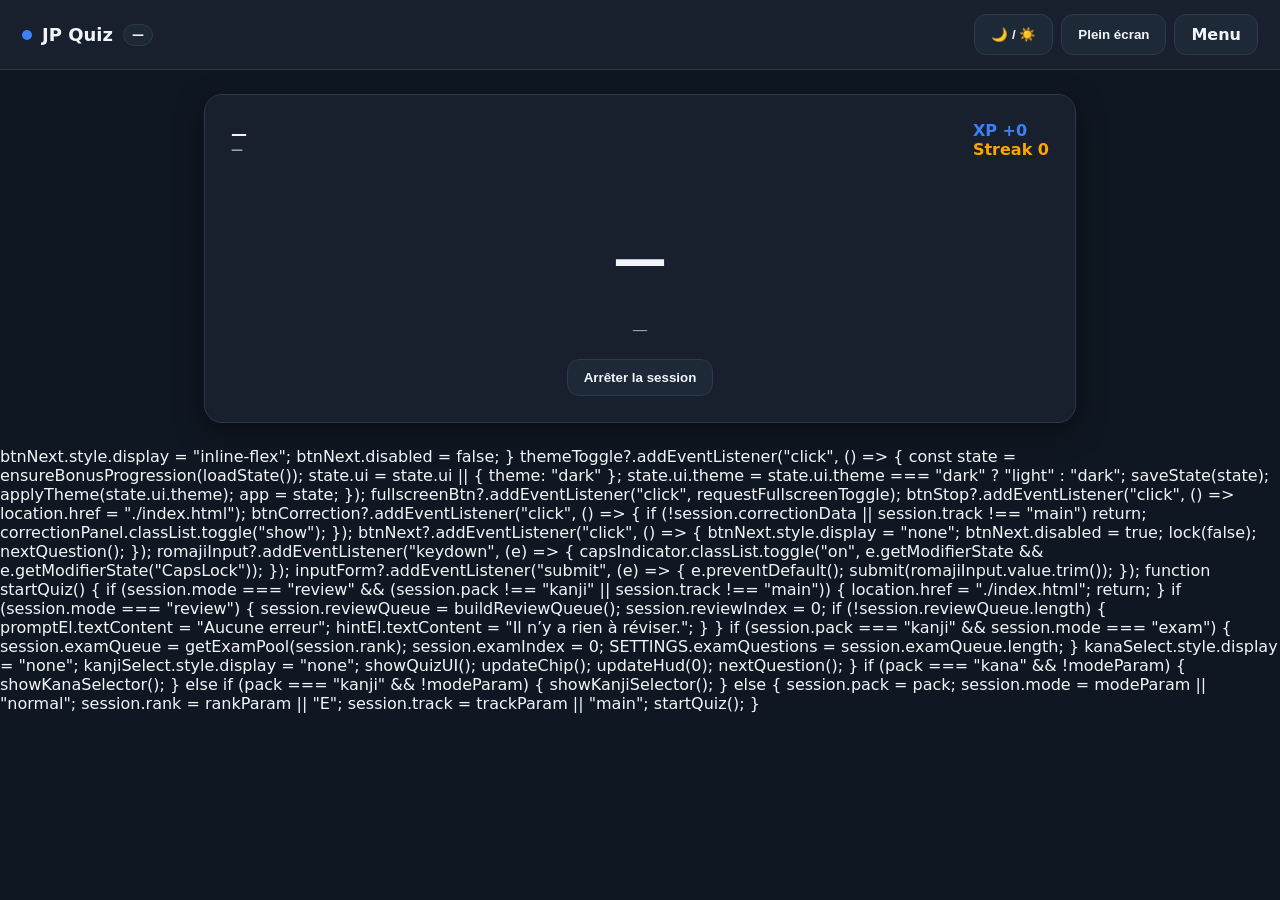
==== commit b21bfd27: "Update quiz.html" ====
--- a/quiz.html
+++ b/quiz.html
@@ -463,6 +463,7 @@
     const corrOn = document.getElementById("corrOn");
     const corrKun = document.getElementById("corrKun");
     const corrMeanings = document.getElementById("corrMeanings");
+    const corrLabels ) correctionPanel.querySelectorAll(".corr-label");
 
     const btnStop = document.getElementById("btnStop");
     const btnNext = document.getElementById("btnNext");
@@ -491,7 +492,8 @@
       correct: null,
       correctionData: null,
       examQueue: null,
-      examIndex: 0
+      examIndex: 0,
+      lastSubmitAnswer: null
     };
 
     function getGradeValue(rank) {
@@ -1381,6 +1383,8 @@
 
     function submit(value) {
       if (session.locked) return;
+
+      session.lastSubmittedAnswer = value;
 
       const normalizeAnswer = (v) => String(v ?? "").trim().toLowerCase();
       const ok = normalizeAnswer(value) === normalizeAnswer(session.correct);
@@ -1453,6 +1457,1461 @@
         return;
       }
 
+      <!DOCTYPE html>
+<html lang="fr">
+<head>
+  <meta charset="UTF-8" />
+  <meta name="viewport" content="width=device-width, initial-scale=1.0, viewport-fit=cover" />
+  <title>JP Quiz</title>
+  <link rel="stylesheet" href="./assets/style.css" />
+  <style>
+    .select-wrap { display: none; }
+    .select-row { display: flex; gap: 10px; flex-wrap: wrap; justify-content: center; }
+
+    .correction-wrap {
+      margin-top: 10px;
+      display: none;
+      justify-content: center;
+      gap: 10px;
+      flex-wrap: wrap;
+    }
+
+    .correction-panel {
+      margin-top: 10px;
+      border: 1px solid var(--border);
+      border-radius: 14px;
+      background: var(--card2);
+      padding: 12px 14px;
+      display: none;
+      max-width: 820px;
+      margin-left: auto;
+      margin-right: auto;
+    }
+
+    .correction-panel.show { display: block; }
+
+    .corr-title {
+      font-weight: 900;
+      font-size: 20px;
+      margin-bottom: 8px;
+      text-align: center;
+    }
+
+    .corr-grid {
+      display: grid;
+      grid-template-columns: 1fr 1fr;
+      gap: 10px;
+    }
+
+    @media (max-width: 820px) {
+      .corr-grid { grid-template-columns: 1fr; }
+    }
+
+    .corr-box {
+      border: 1px solid var(--border);
+      border-radius: 12px;
+      padding: 10px 12px;
+      background: rgba(0,0,0,.04);
+    }
+
+    :root[data-theme="dark"] .corr-box {
+      background: rgba(11,15,20,.35);
+    }
+
+    .corr-label {
+      color: var(--muted);
+      font-size: 12px;
+      font-weight: 800;
+    }
+
+    .corr-value,
+    .corr-list {
+      font-size: 16px;
+      font-weight: 900;
+      margin-top: 4px;
+      line-height: 1.4;
+    }
+
+    .rank-progress {
+      margin-top: 8px;
+      display: flex;
+      flex-direction: column;
+      gap: 6px;
+    }
+
+    .rank-progress-label {
+      font-size: 12px;
+      color: var(--muted);
+      font-weight: 800;
+      text-align: center;
+    }
+
+    .rank-progress-bar {
+      width: 100%;
+      height: 12px;
+      border-radius: 999px;
+      background: rgba(255,255,255,0.08);
+      border: 1px solid var(--border);
+      overflow: hidden;
+    }
+
+    .rank-progress-fill {
+      height: 100%;
+      width: 0%;
+      border-radius: 999px;
+      background: linear-gradient(90deg, var(--primary), var(--primary2));
+      transition: width .25s ease;
+    }
+
+    .rankup-overlay {
+      position: fixed;
+      inset: 0;
+      display: none;
+      align-items: center;
+      justify-content: center;
+      background: rgba(3, 6, 18, 0.66);
+      z-index: 9999;
+      backdrop-filter: blur(4px);
+    }
+
+    .rankup-overlay.show { display: flex; }
+
+    .rankup-card {
+      min-width: 280px;
+      max-width: 90vw;
+      border: 1px solid var(--border);
+      background: var(--card);
+      border-radius: 24px;
+      box-shadow: var(--shadow);
+      padding: 26px 22px;
+      text-align: center;
+      transform: scale(0.9);
+      animation: rankPop .28s ease forwards;
+    }
+
+    @keyframes rankPop {
+      to { transform: scale(1); }
+    }
+
+    .rankup-title {
+      font-size: 14px;
+      color: var(--muted);
+      font-weight: 800;
+      margin-bottom: 10px;
+      letter-spacing: 0.5px;
+    }
+
+    .rankup-rank {
+      font-size: 56px;
+      font-weight: 1000;
+      line-height: 1;
+      margin-bottom: 10px;
+    }
+
+    .rankup-sub {
+      font-size: 18px;
+      font-weight: 900;
+    }
+
+    #kanjiSelect .btn.selected,
+    #kanjiSelect button.selected,
+    #kanjiSelect [data-kmode].selected,
+    #kanjiSelect [data-track].selected,
+    #rankList .selected {
+      background: linear-gradient(90deg, #3b82f6, #6366f1) !important;
+      color: #ffffff !important;
+      border: 1px solid rgba(255,255,255,0.08) !important;
+      box-shadow:
+        0 0 0 2px rgba(96, 165, 250, 0.95),
+        0 0 18px rgba(59, 130, 246, 0.35) !important;
+    }
+
+    #kanjiSelect [data-kmode="exam"] {
+      background: linear-gradient(90deg, #4f8cff, #6b6bff) !important;
+      color: #ffffff !important;
+      border: 1px solid rgba(255,255,255,0.10) !important;
+      box-shadow:
+        0 0 0 1px rgba(99, 102, 241, 0.35),
+        0 0 14px rgba(79, 140, 255, 0.22) !important;
+    }
+
+    #kanjiSelect [data-kmode="exam"]:disabled,
+    #kanjiSelect [data-kmode="kanji_to_kana"]:disabled,
+    #kanjiSelect [data-kmode="kana_to_kanji"]:disabled {
+      opacity: 0.45 !important;
+      filter: grayscale(0.15);
+      cursor: not-allowed;
+    }
+  </style>
+</head>
+<body>
+
+  <header class="topbar">
+    <div class="brand">
+      <span class="dot"></span>
+      <span class="brand-title">JP Quiz</span>
+      <span id="modeChip" class="chip">—</span>
+    </div>
+
+    <div class="top-actions">
+      <button id="themeToggle" class="btn secondary" type="button">🌙 / ☀️</button>
+      <button id="fullscreenBtn" class="btn secondary" type="button">Plein écran</button>
+      <a class="btn secondary" href="./index.html">Menu</a>
+    </div>
+  </header>
+
+  <main class="container">
+    <section class="card quiz">
+
+      <div id="kanaSelect" class="select-wrap">
+        <div class="panel" style="margin-bottom:12px;">
+          <div class="panel-title">KANA — Choix du mode</div>
+          <div class="panel-body">
+            <div class="select-row">
+              <a class="btn secondary" href="./quiz.html?pack=kana&mode=normal">Normal (10)</a>
+              <a class="btn secondary" href="./quiz.html?pack=kana&mode=infini">Infini (objectif 100)</a>
+            </div>
+            <p class="hint" style="margin:10px 0 0;">
+              Kana : passage automatique à la question suivante.
+            </p>
+          </div>
+        </div>
+
+        <div class="actions">
+          <a class="btn secondary" href="./index.html">Retour menu</a>
+        </div>
+
+        <div class="divider"></div>
+      </div>
+
+      <div id="kanjiSelect" class="select-wrap">
+        <div class="panel" style="margin-bottom:12px;">
+          <div class="panel-title">KANJI — Type d’entraînement</div>
+          <div class="panel-body">
+            <div class="select-row" id="trackList">
+              <button class="btn secondary" type="button" data-track="main">Significations</button>
+              <button class="btn secondary" type="button" data-track="kanji_kana">Kanji → Kana</button>
+              <button class="btn secondary" type="button" data-track="kana_kanji">Kana → Kanji</button>
+            </div>
+            <p class="hint" style="margin:10px 0 0;">
+              Les deux modes bonus sont débloqués seulement au rang 覚.
+            </p>
+          </div>
+        </div>
+
+        <div class="panel" style="margin-bottom:12px;">
+          <div class="panel-title">KANJI — Choix du rang</div>
+          <div class="panel-body">
+            <div class="select-row" id="rankList"></div>
+
+            <div class="rank-progress">
+              <div id="rankProgressLabel" class="rank-progress-label">—</div>
+              <div class="rank-progress-bar">
+                <div id="rankProgressFill" class="rank-progress-fill"></div>
+              </div>
+            </div>
+          </div>
+        </div>
+
+        <div class="panel" style="margin-bottom:12px;">
+          <div class="panel-title">Mode</div>
+          <div class="panel-body">
+            <div class="select-row">
+              <button class="btn secondary" type="button" data-kmode="normal">Normal</button>
+              <button class="btn secondary" type="button" data-kmode="infini">Infini</button>
+              <button class="btn secondary" type="button" data-kmode="exam">Examen</button>
+            </div>
+            <p id="modeHint" class="hint" style="margin:10px 0 0;">
+              Normal / Infini : seulement le grade choisi. Examen : grade choisi + 10 des grades précédents.
+            </p>
+          </div>
+        </div>
+
+        <div class="actions">
+          <button id="btnStartKanji" class="btn primary" type="button" disabled>Démarrer</button>
+          <a class="btn secondary" href="./index.html">Retour menu</a>
+        </div>
+
+        <div class="divider"></div>
+      </div>
+
+      <div class="hud" id="hud">
+        <div class="hud-left">
+          <div class="hud-score" id="hudScore">—</div>
+          <div class="hud-mini" id="hudMini">—</div>
+        </div>
+        <div class="hud-right">
+          <div class="hud-xp" id="hudXP">XP +0</div>
+          <div class="hud-streak" id="hudStreak">Streak 0</div>
+        </div>
+      </div>
+
+      <div class="feedback" id="feedback"></div>
+      <div class="prompt" id="prompt">—</div>
+
+      <div class="answer" id="answer">
+        <form class="input-row" id="inputRow" style="display:none;" novalidate>
+          <input
+            id="romajiInput"
+            type="text"
+            autocomplete="off"
+            autocorrect="off"
+            autocapitalize="none"
+            spellcheck="false"
+            inputmode="latin"
+            enterkeyhint="done"
+          />
+          <span id="capsIndicator" class="caps">CAPS</span>
+        </form>
+
+        <div class="qcm" id="qcmRow" style="display:none;"></div>
+        <div class="hint" id="hint">—</div>
+
+        <div id="correctionWrap" class="correction-wrap">
+          <button id="btnCorrection" class="btn secondary" type="button" disabled>Correction</button>
+        </div>
+
+        <div id="correctionPanel" class="correction-panel">
+          <div id="corrKanji" class="corr-title">—</div>
+
+          <div class="corr-grid">
+            <div class="corr-box">
+              <div class="corr-label">Lectures ON</div>
+              <div id="corrOn" class="corr-value">—</div>
+            </div>
+
+            <div class="corr-box">
+              <div class="corr-label">Lectures KUN</div>
+              <div id="corrKun" class="corr-value">—</div>
+            </div>
+
+            <div class="corr-box" style="grid-column: 1 / -1;">
+              <div class="corr-label">Sens</div>
+              <div id="corrMeanings" class="corr-list">—</div>
+            </div>
+          </div>
+        </div>
+      </div>
+
+      <div class="footer" id="footer">
+        <button id="btnStop" class="btn secondary" type="button">Arrêter la session</button>
+        <button id="btnNext" class="btn primary" type="button" style="display:none;" disabled>Suivant</button>
+      </div>
+
+    </section>
+  </main>
+
+  <div id="rankUpOverlay" class="rankup-overlay">
+    <div class="rankup-card">
+      <div class="rankup-title">NOUVEAU RANG</div>
+      <div id="rankUpRank" class="rankup-rank">D</div>
+      <div id="rankUpSub" class="rankup-sub">Rang débloqué</div>
+    </div>
+  </div>
+
+  <script type="module">
+    import { HIRAGANA, KATAKANA } from "./assets/data.js";
+    import { KANJI } from "./assets/kanji.js";
+    import {
+      loadState,
+      saveState,
+      applyTheme,
+      requestFullscreenToggle,
+      chooseModePro,
+      pickRandomEntry,
+      buildQcmChoices,
+      setFeedback,
+      RANKS,
+      isRankUnlocked,
+      getSessionXpGain,
+      canTakeCurrentRankExam,
+      rankUp,
+      getNextRank,
+      getLevelXpCap,
+      applyXpToLevel,
+      getXpForKanjiGrade
+    } from "./assets/app.js";
+
+    const KANJI_DATA = KANJI
+      .map(item => ({
+        ...item,
+        m: Array.isArray(item.m) ? item.m.map(x => String(x).trim()).filter(Boolean) : [],
+        on: Array.isArray(item.on) ? item.on.map(x => String(x).trim()).filter(Boolean) : [],
+        kun: Array.isArray(item.kun) ? item.kun.map(x => String(x).trim()).filter(Boolean) : []
+      }))
+      .filter(item => item.k && item.m.length > 0);
+
+    const url = new URL(location.href);
+    const pack = url.searchParams.get("pack") || "kana";
+    const modeParam = url.searchParams.get("mode");
+    const rankParam = url.searchParams.get("rank");
+    const trackParam = url.searchParams.get("track") || "main";
+
+    const savedMistakes = (() => {
+      try {
+        return JSON.parse(sessionStorage.getItem("jpQuizMistakes") || "[]");
+      } catch {
+        return [];
+      }
+    })();
+
+    const SETTINGS = {
+      normalQuestions: 10,
+      examQuestions: 10,
+      examPassRate: 0.9,
+      infiniteGoal: 100,
+      autoNextMs: 650
+    };
+
+    function ensureBonusProgression(state) {
+      state.bonusProgression = state.bonusProgression || {};
+      state.bonusProgression.kanji_kana = state.bonusProgression.kanji_kana || {
+        currentRank: "E",
+        unlockedRank: "E",
+        level: 1,
+        levelXp: 0,
+        bestStreak: 0
+      };
+      state.bonusProgression.kana_kanji = state.bonusProgression.kana_kanji || {
+        currentRank: "E",
+        unlockedRank: "E",
+        level: 1,
+        levelXp: 0,
+        bestStreak: 0
+      };
+      return state;
+    }
+
+    let app = ensureBonusProgression(loadState());
+    applyTheme(app.ui?.theme ?? "dark");
+
+    const modeChip = document.getElementById("modeChip");
+    const themeToggle = document.getElementById("themeToggle");
+    const fullscreenBtn = document.getElementById("fullscreenBtn");
+
+    const kanaSelect = document.getElementById("kanaSelect");
+    const kanjiSelect = document.getElementById("kanjiSelect");
+    const trackList = document.getElementById("trackList");
+    const rankList = document.getElementById("rankList");
+    const btnStartKanji = document.getElementById("btnStartKanji");
+    const modeHint = document.getElementById("modeHint");
+
+    const rankProgressLabel = document.getElementById("rankProgressLabel");
+    const rankProgressFill = document.getElementById("rankProgressFill");
+
+    const hud = document.getElementById("hud");
+    const hudScore = document.getElementById("hudScore");
+    const hudMini = document.getElementById("hudMini");
+    const hudXP = document.getElementById("hudXP");
+    const hudStreak = document.getElementById("hudStreak");
+
+    const feedbackEl = document.getElementById("feedback");
+    const promptEl = document.getElementById("prompt");
+    const hintEl = document.getElementById("hint");
+
+    const inputForm = document.getElementById("inputRow");
+    const inputRow = document.getElementById("inputRow");
+    const romajiInput = document.getElementById("romajiInput");
+    const capsIndicator = document.getElementById("capsIndicator");
+    const qcmRow = document.getElementById("qcmRow");
+
+    const correctionWrap = document.getElementById("correctionWrap");
+    const btnCorrection = document.getElementById("btnCorrection");
+    const correctionPanel = document.getElementById("correctionPanel");
+    const corrKanji = document.getElementById("corrKanji");
+    const corrOn = document.getElementById("corrOn");
+    const corrKun = document.getElementById("corrKun");
+    const corrMeanings = document.getElementById("corrMeanings");
+
+    const btnStop = document.getElementById("btnStop");
+    const btnNext = document.getElementById("btnNext");
+    const footer = document.getElementById("footer");
+
+    const rankUpOverlay = document.getElementById("rankUpOverlay");
+    const rankUpRank = document.getElementById("rankUpRank");
+    const rankUpSub = document.getElementById("rankUpSub");
+
+    let session = {
+      pack,
+      mode: modeParam || "normal",
+      rank: rankParam || "E",
+      track: trackParam,
+      asked: 0,
+      good: 0,
+      streak: 0,
+      bestStreakThisSession: 0,
+      sessionXp: 0,
+      mistakes: [],
+      reviewMistakes: [],
+      reviewQueue: null,
+      reviewIndex: 0,
+      lastMode: null,
+      locked: false,
+      correct: null,
+      correctionData: null,
+      examQueue: null,
+      examIndex: 0
+    };
+
+    function getGradeValue(rank) {
+      const map = { E: 1, D: 2, C: 3, B: 4, A: 5, S: 6, 覚: 7 };
+      return map[rank] ?? 1;
+    }
+
+    function getTrackLabel(track) {
+      if (track === "kanji_kana") return "Kanji → Kana";
+      if (track === "kana_kanji") return "Kana → Kanji";
+      return "Significations";
+    }
+
+    function getActiveProgression(state, track) {
+      if (track === "kanji_kana" || track === "kana_kanji") {
+        ensureBonusProgression(state);
+        return state.bonusProgression[track];
+      }
+      return state.progression;
+    }
+
+    function getKanjiPoolForRank(rank) {
+      const gradeValue = getGradeValue(rank);
+      if (gradeValue === 7) return KANJI_DATA;
+      return KANJI_DATA.filter(k => k.g === gradeValue);
+    }
+
+    function buildExamQueue(rank) {
+      const gradeValue = getGradeValue(rank);
+
+      const current = gradeValue === 7
+        ? KANJI_DATA
+        : KANJI_DATA.filter(k => k.g === gradeValue);
+
+      const previous = KANJI_DATA.filter(k => k.g < gradeValue);
+      const prevSample = [...previous].sort(() => Math.random() - 0.5).slice(0, 10);
+
+      return [...current, ...prevSample].sort(() => Math.random() - 0.5);
+    }
+
+    function buildReviewQueue() {
+      if (!Array.isArray(savedMistakes) || savedMistakes.length === 0) {
+        return [];
+      }
+      return [...savedMistakes];
+    }
+
+    function isKanjiPack() {
+      return session.pack === "kanji";
+    }
+
+    function isOlderRankThanCurrent(selectedRank, currentRank) {
+      return RANKS.indexOf(selectedRank) < RANKS.indexOf(currentRank);
+    }
+
+    function isCurrentRank(selectedRank, currentRank) {
+      return selectedRank === currentRank;
+    }
+
+    function getCurrentLevelProgressText(progression) {
+      const currentRank = progression.currentRank || "E";
+      const currentLevel = progression.level || 1;
+      const currentXp = progression.levelXp || 0;
+      const cap = getLevelXpCap(currentRank, currentLevel, KANJI_DATA);
+
+      return {
+        label: `Niveau ${currentLevel}`,
+        value: `${currentXp} / ${cap}`,
+        percent: cap > 0 ? Math.min(100, Math.round((currentXp / cap) * 100)) : 100
+      };
+    }
+
+    function katakanaToHiragana(str) {
+      return String(str || "").replace(/[\u30a1-\u30f6]/g, ch =>
+        String.fromCharCode(ch.charCodeAt(0) - 0x60)
+      );
+    }
+
+    function cleanReading(reading) {
+      return katakanaToHiragana(String(reading || ""))
+        .replace(/\./g, "")
+        .replace(/-/g, "")
+        .trim();
+    }
+
+    function getPrimaryReadingKana(item) {
+      if (item.kun?.length) {
+        const r = cleanReading(item.kun[0]);
+        if (r) return r;
+      }
+      if (item.on?.length) {
+        const r = cleanReading(item.on[0]);
+        if (r) return r;
+      }
+      return "";
+    }
+
+    function getTrackPool(rank) {
+      return getKanjiPoolForRank(rank).filter(item => {
+        if (session.track === "main") return item.m.length > 0;
+        return !!getPrimaryReadingKana(item);
+      });
+    }
+
+    function getExamPool(rank) {
+      return buildExamQueue(rank).filter(item => {
+        if (session.track === "main") return item.m.length > 0;
+        return !!getPrimaryReadingKana(item);
+      });
+    }
+
+    function refreshRankProgressUI(progression) {
+      const info = getCurrentLevelProgressText(progression);
+      rankProgressLabel.textContent = `${info.label} • ${info.value}`;
+      rankProgressFill.style.width = `${info.percent}%`;
+    }
+
+    function showRankUpAnimation(newRank) {
+      rankUpRank.textContent = newRank;
+      rankUpSub.textContent = `Le rang ${newRank} est maintenant actif`;
+      rankUpOverlay.classList.add("show");
+
+      setTimeout(() => {
+        rankUpOverlay.classList.remove("show");
+      }, 1800);
+    }
+
+    function lock(v) {
+      session.locked = v;
+      romajiInput.disabled = v;
+      [...qcmRow.querySelectorAll("button")].forEach(b => {
+        b.disabled = v;
+      });
+    }
+
+    function hideCorrection() {
+      correctionWrap.style.display = "none";
+      btnCorrection.disabled = true;
+      correctionPanel.classList.remove("show");
+      session.correctionData = null;
+    }
+
+    function clearAnswer() {
+      qcmRow.innerHTML = "";
+      qcmRow.style.display = "none";
+      romajiInput.value = "";
+      inputRow.style.display = "none";
+      setFeedback(feedbackEl, "", "");
+      hideCorrection();
+    }
+
+    function updateChip() {
+      const prettyPack = session.pack === "kanji" ? "KANJI" : "KANA";
+      const prettyMode =
+        session.mode === "infini"
+          ? "Infini"
+          : session.mode === "exam"
+            ? "Examen"
+            : session.mode === "review"
+              ? "Révision"
+              : "Normal";
+
+      const extra = session.pack === "kanji" ? ` • ${getTrackLabel(session.track)}` : "";
+      modeChip.textContent = `${prettyPack} — ${prettyMode}${extra}`;
+    }
+
+    function updateHud(xpPreview = 0) {
+      if (session.mode === "review") {
+        hudScore.textContent = `Réussites : ${session.good}`;
+        hudMini.textContent = `Erreur : ${session.asked}/${session.reviewQueue?.length || 0}`;
+      } else if (session.mode === "exam") {
+        hudScore.textContent = `Score : ${session.good}/${SETTINGS.examQuestions}`;
+        hudMini.textContent = `Question : ${session.asked}/${SETTINGS.examQuestions}`;
+      } else if (session.mode === "normal") {
+        hudScore.textContent = `Score : ${session.good}/${SETTINGS.normalQuestions}`;
+        hudMini.textContent = `Question : ${session.asked}/${SETTINGS.normalQuestions}`;
+      } else {
+        hudScore.textContent = `Bonnes réponses : ${session.good}/${SETTINGS.infiniteGoal}`;
+        hudMini.textContent = `Questions : ${session.asked}`;
+      }
+
+      hudXP.textContent = (session.mode === "exam" || session.mode === "review") ? "XP +0" : `XP +${xpPreview}`;
+      hudStreak.textContent = `Streak ${session.streak}`;
+    }
+
+    function hideQuizUI() {
+      hud.style.display = "none";
+      feedbackEl.style.display = "none";
+      promptEl.style.display = "none";
+      document.getElementById("answer").style.display = "none";
+      footer.style.display = "none";
+    }
+
+    function showQuizUI() {
+      hud.style.display = "flex";
+      feedbackEl.style.display = "";
+      promptEl.style.display = "";
+      document.getElementById("answer").style.display = "";
+      footer.style.display = "";
+    }
+
+    function showKanaSelector() {
+      kanaSelect.style.display = "block";
+      kanjiSelect.style.display = "none";
+      hideQuizUI();
+      modeChip.textContent = "KANA — Menu";
+    }
+
+    function showKanjiSelector() {
+      kanaSelect.style.display = "none";
+      kanjiSelect.style.display = "block";
+      hideQuizUI();
+      modeChip.textContent = "KANJI — Menu";
+      buildKanjiSelector();
+    }
+
+    function buildKanjiSelector() {
+      app = ensureBonusProgression(loadState());
+
+      const zenkaiUnlocked = isRankUnlocked(app.progression?.unlockedRank ?? "E", "覚");
+      let selectedTrack = (session.track === "kanji_kana" || session.track === "kana_kanji") ? session.track : "main";
+      let chosenRank = null;
+      let chosenMode = null;
+
+      function refreshModeHint() {
+        if (selectedTrack === "main") {
+          modeHint.textContent = "Normal / Infini : seulement le grade choisi. Examen : grade choisi + 10 des grades précédents.";
+        } else {
+          modeHint.textContent = "Modes bonus 覚 : QCM lecture/kanji. Examen : progression séparée de E à 覚.";
+        }
+      }
+
+      function paintTrackButtons() {
+        [...trackList.querySelectorAll("[data-track]")].forEach(btn => {
+          btn.classList.remove("selected");
+          const track = btn.dataset.track;
+
+          if (track === "kanji_kana" || track === "kana_kanji") {
+            btn.disabled = !zenkaiUnlocked;
+            btn.style.opacity = zenkaiUnlocked ? "1" : "0.45";
+          } else {
+            btn.disabled = false;
+            btn.style.opacity = "1";
+          }
+
+          if (track === selectedTrack) {
+            btn.classList.add("selected");
+          }
+        });
+      }
+
+      function getMenuProgression() {
+        return getActiveProgression(app, selectedTrack);
+      }
+
+      function rebuildRanks() {
+        const progression = getMenuProgression();
+        const unlocked = progression?.unlockedRank ?? "E";
+        const currentRank = progression?.currentRank ?? "E";
+
+        rankList.innerHTML = "";
+        chosenRank = null;
+        btnStartKanji.disabled = true;
+
+        for (const r of RANKS) {
+          const ok = isRankUnlocked(unlocked, r);
+
+          const b = document.createElement("button");
+          b.type = "button";
+          b.className = "btn secondary";
+          b.textContent = ok ? r : `${r} 🔒`;
+          b.disabled = !ok;
+          b.style.opacity = ok ? "1" : "0.45";
+
+          b.addEventListener("click", () => {
+            [...rankList.querySelectorAll("button")].forEach(x => {
+              x.classList.remove("selected");
+            });
+
+            b.classList.add("selected");
+            chosenRank = r;
+            refreshAvailability(currentRank, progression);
+          });
+
+          if (r === currentRank && ok) {
+            b.classList.add("selected");
+            chosenRank = r;
+          }
+
+          rankList.appendChild(b);
+        }
+
+        refreshRankProgressUI(progression);
+        refreshAvailability(currentRank, progression);
+      }
+
+      function refreshAvailability(currentRank, progression) {
+        const modeButtons = [...document.querySelectorAll("[data-kmode]")];
+
+        modeButtons.forEach(btn => {
+          const mode = btn.dataset.kmode;
+
+          if (!chosenRank) {
+            btn.disabled = true;
+            return;
+          }
+
+          if (mode !== "exam") {
+            btn.disabled = false;
+            return;
+          }
+
+          const olderExam = isOlderRankThanCurrent(chosenRank, currentRank);
+          const currentExam = isCurrentRank(chosenRank, currentRank);
+
+          if (olderExam) {
+            btn.disabled = false;
+            return;
+          }
+
+          if (currentExam) {
+            btn.disabled = !canTakeCurrentRankExam(progression, KANJI_DATA);
+            return;
+          }
+
+          btn.disabled = true;
+        });
+
+        if (chosenMode) {
+          const activeBtn = document.querySelector(`[data-kmode="${chosenMode}"]`);
+          if (activeBtn?.disabled) {
+            chosenMode = null;
+            activeBtn.classList.remove("selected");
+          }
+        }
+
+        btnStartKanji.disabled = !(chosenRank && chosenMode);
+      }
+
+      paintTrackButtons();
+      refreshModeHint();
+      rebuildRanks();
+
+      document.querySelectorAll("[data-track]").forEach(btn => {
+        btn.onclick = () => {
+          if (btn.disabled) return;
+
+          selectedTrack = btn.dataset.track;
+          chosenMode = null;
+          document.querySelectorAll("[data-kmode]").forEach(x => x.classList.remove("selected"));
+          paintTrackButtons();
+          refreshModeHint();
+          rebuildRanks();
+        };
+      });
+
+      document.querySelectorAll("[data-kmode]").forEach(btn => {
+        btn.onclick = () => {
+          if (btn.disabled) return;
+
+          document.querySelectorAll("[data-kmode]").forEach(x => {
+            x.classList.remove("selected");
+          });
+
+          btn.classList.add("selected");
+          chosenMode = btn.dataset.kmode;
+          btnStartKanji.disabled = !(chosenRank && chosenMode);
+        };
+      });
+
+      btnStartKanji.onclick = () => {
+        const go = `./quiz.html?pack=kanji&track=${encodeURIComponent(selectedTrack)}&mode=${encodeURIComponent(chosenMode)}&rank=${encodeURIComponent(chosenRank)}`;
+        location.href = go;
+      };
+    }
+
+    function buildResultCard(item) {
+      if (item.type === "kana") {
+        return `
+          <div style="border:1px solid var(--border); border-radius:12px; padding:12px; background:var(--card2);">
+            <div><strong>Question :</strong> ${item.prompt}</div>
+            <div><strong>Ta réponse :</strong> ${item.userAnswer || "—"}</div>
+            <div><strong>Bonne réponse :</strong> ${item.correctAnswer}</div>
+          </div>
+        `;
+      }
+
+      if (item.type === "kanji_to_kana") {
+        return `
+          <div style="border:1px solid var(--border); border-radius:12px; padding:12px; background:var(--card2);">
+            <div style="font-size:28px; font-weight:900; margin-bottom:6px;">${item.kanji}</div>
+            <div><strong>Ta réponse :</strong> ${item.userAnswer || "—"}</div>
+            <div><strong>Bonne réponse :</strong> ${item.correctAnswer}</div>
+          </div>
+        `;
+      }
+
+      if (item.type === "kana_to_kanji") {
+        return `
+          <div style="border:1px solid var(--border); border-radius:12px; padding:12px; background:var(--card2);">
+            <div style="font-size:22px; font-weight:900; margin-bottom:6px;">${item.prompt}</div>
+            <div><strong>Ta réponse :</strong> ${item.userAnswer || "—"}</div>
+            <div><strong>Bonne réponse :</strong> ${item.correctAnswer}</div>
+          </div>
+        `;
+      }
+
+      return `
+        <div style="border:1px solid var(--border); border-radius:12px; padding:12px; background:var(--card2);">
+          <div style="font-size:28px; font-weight:900; margin-bottom:6px;">${item.kanji}</div>
+          <div><strong>Ta réponse :</strong> ${item.userAnswer || "—"}</div>
+          <div><strong>Bonne réponse :</strong> ${item.correctAnswer}</div>
+          <div><strong>ON :</strong> ${item.on.length ? item.on.join(" / ") : "—"}</div>
+          <div><strong>KUN :</strong> ${item.kun.length ? item.kun.join(" / ") : "—"}</div>
+          <div><strong>Sens :</strong> ${item.meanings.length ? item.meanings.join(" • ") : "—"}</div>
+        </div>
+      `;
+    }
+
+    function endSession() {
+      app = ensureBonusProgression(loadState());
+
+      const activeProgression = getActiveProgression(app, session.track);
+      activeProgression.bestStreak = Math.max(activeProgression.bestStreak || 0, session.bestStreakThisSession || 0);
+
+      app.last = app.last || {
+        normalScore: null,
+        infiniteQuestionsFor100: null
+      };
+
+      if (session.track === "main") {
+        if (session.mode === "normal") {
+          app.last.normalScore = session.good;
+        }
+
+        if (session.mode === "infini") {
+          app.last.infiniteQuestionsFor100 = session.asked;
+        }
+      }
+
+      let gainedXp = 0;
+
+      if (session.mode !== "exam" && session.mode !== "review") {
+        const streakBonus = getSessionXpGain({
+          ...session,
+          good: 0
+        });
+
+        gainedXp = session.sessionXp + streakBonus;
+        applyXpToLevel(activeProgression, gainedXp, KANJI_DATA);
+      }
+
+      let rankUpText = "";
+
+      if (session.mode === "exam" && session.pack === "kanji") {
+        const success = (session.good / SETTINGS.examQuestions) >= SETTINGS.examPassRate;
+        const isCurrent = session.rank === activeProgression.currentRank;
+        const allowed = canTakeCurrentRankExam(activeProgression, KANJI_DATA);
+
+        if (success && isCurrent && allowed) {
+          const next = getNextRank(activeProgression.currentRank);
+          if (next) {
+            rankUp(activeProgression);
+            rankUpText = `Nouveau rang : ${activeProgression.currentRank}`;
+            showRankUpAnimation(activeProgression.currentRank);
+          }
+        }
+      }
+
+      if (session.mode === "review") {
+        sessionStorage.setItem("jpQuizMistakes", JSON.stringify(session.reviewMistakes));
+      } else {
+        sessionStorage.setItem("jpQuizMistakes", JSON.stringify(session.mistakes));
+      }
+
+      saveState(app);
+
+      lock(true);
+      inputRow.style.display = "none";
+      qcmRow.style.display = "none";
+      hideCorrection();
+      btnNext.style.display = "none";
+      btnNext.disabled = true;
+
+      const levelCap = getLevelXpCap(
+        activeProgression.currentRank,
+        activeProgression.level,
+        KANJI_DATA
+      );
+
+      const progressText = `Niveau ${activeProgression.level} • ${activeProgression.levelXp} / ${levelCap}`;
+
+      let endText = "";
+
+      if (session.mode === "exam") {
+        const success = (session.good / SETTINGS.examQuestions) >= SETTINGS.examPassRate;
+        endText = success ? "Examen réussi" : "Examen raté";
+
+        if (rankUpText) {
+          endText += ` • ${rankUpText}`;
+        }
+      } else if (session.mode === "review") {
+        if (session.reviewMistakes.length === 0) {
+          endText = "Révision terminée • Toutes les erreurs sont corrigées 🎉";
+        } else {
+          endText = `Révision terminée • ${session.reviewMistakes.length} erreur(s) restante(s)`;
+        }
+      } else {
+        endText = `Session terminée • +${gainedXp} XP`;
+      }
+
+      promptEl.textContent = "Fin";
+      hintEl.textContent = `Rang ${activeProgression.currentRank} • ${progressText}`;
+      setFeedback(feedbackEl, "", endText);
+
+      hudScore.textContent = `Bonnes réponses : ${session.good}`;
+      hudMini.textContent = `Meilleure streak : ${session.bestStreakThisSession || 0}`;
+      hudXP.textContent = (session.mode === "exam" || session.mode === "review") ? "XP +0" : `XP +${gainedXp}`;
+      hudStreak.textContent = `Niveau ${activeProgression.level}`;
+
+      let mistakesHtml = "";
+      const displayedMistakes =
+        session.mode === "review" ? session.reviewMistakes : session.mistakes;
+
+      if (displayedMistakes.length > 0) {
+        mistakesHtml = `
+          <div style="margin-top:18px; text-align:left;">
+            <h3 style="margin-bottom:12px;">
+              ${session.mode === "review" ? `Erreurs restantes (${displayedMistakes.length})` : `Erreurs (${displayedMistakes.length})`}
+            </h3>
+            <div style="display:flex; flex-direction:column; gap:12px;">
+              ${displayedMistakes.map(buildResultCard).join("")}
+            </div>
+          </div>
+        `;
+      }
+
+      footer.innerHTML = `
+        <div style="display:flex; flex-direction:column; gap:16px; width:100%;">
+          ${mistakesHtml}
+          <div class="end-actions" style="display:flex;justify-content:center;gap:12px;flex-wrap:wrap;">
+            ${
+              session.pack === "kanji" && session.track === "main"
+                ? (
+                    session.mode === "review"
+                      ? (session.reviewMistakes.length > 0
+                          ? `<a class="btn primary" href="./quiz.html?pack=kanji&track=main&mode=review">Revoir encore</a>`
+                          : "")
+                      : (session.mistakes.length > 0
+                          ? `<a class="btn primary" href="./quiz.html?pack=kanji&track=main&mode=review">Réviser mes erreurs</a>`
+                          : "")
+                  )
+                : ""
+            }
+            <a class="btn secondary" href="./index.html">Retour menu</a>
+            <a class="btn secondary" href="${location.pathname}${location.search}">Recommencer</a>
+          </div>
+        </div>
+      `;
+    }
+
+    function nextQuestion() {
+      btnNext.style.display = "none";
+      btnNext.disabled = true;
+      hideCorrection();
+
+      if (session.mode === "review" && session.reviewIndex >= (session.reviewQueue?.length || 0)) {
+        return endSession();
+      }
+
+      if (session.mode === "normal" && session.asked >= SETTINGS.normalQuestions) return endSession();
+      if (session.mode === "exam" && session.asked >= SETTINGS.examQuestions) return endSession();
+      if (session.mode === "infini" && session.good >= SETTINGS.infiniteGoal) return endSession();
+
+      lock(false);
+      clearAnswer();
+      session.asked += 1;
+      updateHud(0);
+
+      if (session.pack === "kana") return askKana();
+      return askKanji();
+    }
+
+    function askKana() {
+      const type = chooseModePro(session);
+      session.correct = null;
+      session.correctionData = null;
+
+      if (type === "hira_to_romaji") {
+        const [char, romaji] = pickRandomEntry(HIRAGANA);
+        session.correct = romaji;
+        promptEl.textContent = char;
+        inputRow.style.display = "flex";
+        qcmRow.style.display = "none";
+        hintEl.textContent = "Entre le romaji puis appuie sur Terminé.";
+        romajiInput.focus();
+        return;
+      }
+
+      if (type === "kata_to_romaji") {
+        const [char, romaji] = pickRandomEntry(KATAKANA);
+        session.correct = romaji;
+        promptEl.textContent = char;
+        inputRow.style.display = "flex";
+        qcmRow.style.display = "none";
+        hintEl.textContent = "Entre le romaji puis appuie sur Terminé.";
+        romajiInput.focus();
+        return;
+      }
+
+      if (type === "romaji_to_hira") {
+        const [char, romaji] = pickRandomEntry(HIRAGANA);
+        session.correct = char;
+        promptEl.textContent = romaji;
+        inputRow.style.display = "none";
+        qcmRow.style.display = "grid";
+        hintEl.textContent = "Clique la bonne réponse.";
+
+        const choices = buildQcmChoices(Object.keys(HIRAGANA), char, 5);
+        qcmRow.innerHTML = "";
+
+        for (const c of choices) {
+          const b = document.createElement("button");
+          b.textContent = c;
+          b.className = "btn qcm-btn";
+          b.onclick = () => submit(c);
+          qcmRow.appendChild(b);
+        }
+        return;
+      }
+
+      const [char, romaji] = pickRandomEntry(KATAKANA);
+      session.correct = char;
+      promptEl.textContent = romaji;
+      inputRow.style.display = "none";
+      qcmRow.style.display = "grid";
+      hintEl.textContent = "Clique la bonne réponse.";
+
+      const choices = buildQcmChoices(Object.keys(KATAKANA), char, 5);
+      qcmRow.innerHTML = "";
+
+      for (const c of choices) {
+        const b = document.createElement("button");
+        b.textContent = c;
+        b.className = "btn qcm-btn";
+        b.onclick = () => submit(c);
+        qcmRow.appendChild(b);
+      }
+    }
+
+    function askMainKanji() {
+      if (session.mode === "review" && session.reviewQueue) {
+        const item = session.reviewQueue[session.reviewIndex++];
+
+        if (!item) return endSession();
+
+        session.correct = item.correctAnswer;
+        session.correctionData = {
+          k: item.kanji,
+          on: item.on || [],
+          kun: item.kun || [],
+          m: item.meanings || [],
+          g: 1
+        };
+
+        promptEl.textContent = item.kanji;
+        inputRow.style.display = "none";
+        qcmRow.style.display = "grid";
+        hintEl.textContent = "Révision de tes erreurs.";
+
+        const meaningPool = KANJI_DATA
+          .flatMap(k => k.m)
+          .map(x => String(x).trim())
+          .filter(Boolean);
+
+        const distractors = [];
+        const forbidden = new Set((item.meanings || []).map(x => x.toLowerCase()));
+
+        while (distractors.length < 4 && meaningPool.length > 0) {
+          const cand = meaningPool[Math.floor(Math.random() * meaningPool.length)];
+          const key = cand.toLowerCase();
+
+          if (forbidden.has(key)) continue;
+          if (distractors.some(d => d.toLowerCase() === key)) continue;
+
+          distractors.push(cand);
+        }
+
+        const choices = [...distractors, item.correctAnswer];
+
+        for (let i = choices.length - 1; i > 0; i--) {
+          const j = Math.floor(Math.random() * (i + 1));
+          [choices[i], choices[j]] = [choices[j], choices[i]];
+        }
+
+        qcmRow.innerHTML = "";
+
+        for (const c of choices) {
+          const b = document.createElement("button");
+          b.textContent = c;
+          b.className = "btn qcm-btn";
+          b.onclick = () => submit(c);
+          qcmRow.appendChild(b);
+        }
+
+        return;
+      }
+
+      let item;
+
+      if (session.mode === "exam" && session.examQueue) {
+        item = session.examQueue[session.examIndex++];
+      } else {
+        const pool = getTrackPool(session.rank);
+
+        if (!pool || pool.length === 0) {
+          promptEl.textContent = "Erreur";
+          hintEl.textContent = "Aucun kanji trouvé pour ce rang.";
+          return;
+        }
+
+        item = pool[Math.floor(Math.random() * pool.length)];
+      }
+
+      if (!item) return endSession();
+
+      const validMeanings = item.m.filter(Boolean);
+      const correctMeaning = validMeanings[Math.floor(Math.random() * validMeanings.length)];
+
+      session.correct = correctMeaning;
+      session.correctionData = item;
+
+      promptEl.textContent = item.k;
+      inputRow.style.display = "none";
+      qcmRow.style.display = "grid";
+      hintEl.textContent = "Clique une signification. Puis : Correction / Suivant.";
+
+      const meaningPool = KANJI_DATA
+        .flatMap(k => k.m)
+        .map(x => String(x).trim())
+        .filter(Boolean);
+
+      const distractors = [];
+      const forbidden = new Set(validMeanings.map(x => x.toLowerCase()));
+
+      while (distractors.length < 4 && meaningPool.length > 0) {
+        const cand = meaningPool[Math.floor(Math.random() * meaningPool.length)];
+        const key = cand.toLowerCase();
+
+        if (forbidden.has(key)) continue;
+        if (distractors.some(d => d.toLowerCase() === key)) continue;
+
+        distractors.push(cand);
+      }
+
+      const choices = [...distractors, correctMeaning];
+
+      for (let i = choices.length - 1; i > 0; i--) {
+        const j = Math.floor(Math.random() * (i + 1));
+        [choices[i], choices[j]] = [choices[j], choices[i]];
+      }
+
+      qcmRow.innerHTML = "";
+
+      for (const c of choices) {
+        const b = document.createElement("button");
+        b.textContent = c;
+        b.className = "btn qcm-btn";
+        b.onclick = () => submit(c);
+        qcmRow.appendChild(b);
+      }
+    }
+
+    function askKanjiToKana() {
+      let item;
+
+      if (session.mode === "exam" && session.examQueue) {
+        item = session.examQueue[session.examIndex++];
+      } else {
+        const pool = getTrackPool(session.rank);
+        if (!pool || pool.length === 0) {
+          promptEl.textContent = "Erreur";
+          hintEl.textContent = "Aucun kanji trouvé pour ce rang.";
+          return;
+        }
+        item = pool[Math.floor(Math.random() * pool.length)];
+      }
+
+      if (!item) return endSession();
+
+      const correctReading = getPrimaryReadingKana(item);
+      session.correct = correctReading;
+      session.correctionData = item;
+
+      promptEl.textContent = item.k;
+      inputRow.style.display = "none";
+      qcmRow.style.display = "grid";
+      hintEl.textContent = "Choisis la lecture en hiragana.";
+
+      const readingPool = [...new Set(KANJI_DATA.map(getPrimaryReadingKana).filter(Boolean))];
+      const distractors = [];
+      const forbidden = new Set([correctReading.toLowerCase()]);
+
+      while (distractors.length < 4 && readingPool.length > 0) {
+        const cand = readingPool[Math.floor(Math.random() * readingPool.length)];
+        const key = cand.toLowerCase();
+        if (forbidden.has(key)) continue;
+        if (distractors.some(d => d.toLowerCase() === key)) continue;
+        distractors.push(cand);
+      }
+
+      const choices = [...distractors, correctReading];
+      for (let i = choices.length - 1; i > 0; i--) {
+        const j = Math.floor(Math.random() * (i + 1));
+        [choices[i], choices[j]] = [choices[j], choices[i]];
+      }
+
+      qcmRow.innerHTML = "";
+      for (const c of choices) {
+        const b = document.createElement("button");
+        b.textContent = c;
+        b.className = "btn qcm-btn";
+        b.onclick = () => submit(c);
+        qcmRow.appendChild(b);
+      }
+    }
+
+    function askKanaToKanji() {
+      let item;
+
+      if (session.mode === "exam" && session.examQueue) {
+        item = session.examQueue[session.examIndex++];
+      } else {
+        const pool = getTrackPool(session.rank);
+        if (!pool || pool.length === 0) {
+          promptEl.textContent = "Erreur";
+          hintEl.textContent = "Aucun kanji trouvé pour ce rang.";
+          return;
+        }
+        item = pool[Math.floor(Math.random() * pool.length)];
+      }
+
+      if (!item) return endSession();
+
+      const correctReading = getPrimaryReadingKana(item);
+      session.correct = item.k;
+      session.correctionData = item;
+
+      promptEl.textContent = correctReading;
+      inputRow.style.display = "none";
+      qcmRow.style.display = "grid";
+      hintEl.textContent = "Choisis le bon kanji.";
+
+      const pool = getTrackPool(session.rank);
+      const distractors = [];
+      const forbidden = new Set([item.k]);
+
+      while (distractors.length < 4 && pool.length > 0) {
+        const cand = pool[Math.floor(Math.random() * pool.length)];
+        if (!cand?.k) continue;
+        if (forbidden.has(cand.k)) continue;
+        if (distractors.includes(cand.k)) continue;
+        distractors.push(cand.k);
+      }
+
+      const choices = [...distractors, item.k];
+      for (let i = choices.length - 1; i > 0; i--) {
+        const j = Math.floor(Math.random() * (i + 1));
+        [choices[i], choices[j]] = [choices[j], choices[i]];
+      }
+
+      qcmRow.innerHTML = "";
+      for (const c of choices) {
+        const b = document.createElement("button");
+        b.textContent = c;
+        b.className = "btn qcm-btn";
+        b.onclick = () => submit(c);
+        qcmRow.appendChild(b);
+      }
+    }
+
+    function askKanji() {
+      if (session.track === "kanji_kana") return askKanjiToKana();
+      if (session.track === "kana_kanji") return askKanaToKanji();
+      return askMainKanji();
+    }
+
+    function submit(value) {
+      if (session.locked) return;
+
+      const normalizeAnswer = (v) => String(v ?? "").trim().toLowerCase();
+      const ok = normalizeAnswer(value) === normalizeAnswer(session.correct);
+
+      if (ok) {
+        session.good += 1;
+        session.streak += 1;
+        session.bestStreakThisSession = Math.max(
+          session.bestStreakThisSession || 0,
+          session.streak
+        );
+
+        if (session.mode !== "exam" && session.mode !== "review") {
+          if (session.pack === "kana") {
+            session.sessionXp += 2;
+          } else if (session.pack === "kanji" && session.correctionData) {
+            session.sessionXp += getXpForKanjiGrade(session.correctionData.g || 1);
+          }
+        }
+
+        setFeedback(feedbackEl, "good", "Correct");
+      } else {
+        session.streak = 0;
+
+        const targetList = session.mode === "review" ? session.reviewMistakes : session.mistakes;
+
+        if (session.pack === "kana") {
+          targetList.push({
+            type: "kana",
+            prompt: promptEl.textContent,
+            userAnswer: value,
+            correctAnswer: session.correct
+          });
+        } else if (session.track === "kanji_kana" && session.correctionData) {
+          targetList.push({
+            type: "kanji_to_kana",
+            kanji: session.correctionData.k,
+            userAnswer: value,
+            correctAnswer: session.correct
+          });
+        } else if (session.track === "kana_kanji" && session.correctionData) {
+          targetList.push({
+            type: "kana_to_kanji",
+            prompt: promptEl.textContent,
+            userAnswer: value,
+            correctAnswer: session.correct
+          });
+        } else if (session.pack === "kanji" && session.correctionData) {
+          targetList.push({
+            type: "kanji",
+            kanji: session.correctionData.k,
+            userAnswer: value,
+            correctAnswer: session.correct,
+            on: session.correctionData.on || [],
+            kun: session.correctionData.kun || [],
+            meanings: session.correctionData.m || []
+          });
+        }
+
+        setFeedback(feedbackEl, "bad", "Faux");
+      }
+
+      lock(true);
+
+      if (session.pack === "kana") {
+        setTimeout(() => {
+          lock(false);
+          nextQuestion();
+        }, SETTINGS.autoNextMs);
+        return;
+      }
+
       if (session.track === "main" && session.correctionData) {
         correctionWrap.style.display = "flex";
         btnCorrection.disabled = false;
@@ -1545,3 +3004,86 @@
   </script>
 </body>
 </html>
+
+      btnNext.style.display = "inline-flex";
+      btnNext.disabled = false;
+    }
+
+    themeToggle?.addEventListener("click", () => {
+      const state = ensureBonusProgression(loadState());
+      state.ui = state.ui || { theme: "dark" };
+      state.ui.theme = state.ui.theme === "dark" ? "light" : "dark";
+      saveState(state);
+      applyTheme(state.ui.theme);
+      app = state;
+    });
+
+    fullscreenBtn?.addEventListener("click", requestFullscreenToggle);
+
+    btnStop?.addEventListener("click", () => location.href = "./index.html");
+
+    btnCorrection?.addEventListener("click", () => {
+      if (!session.correctionData || session.track !== "main") return;
+      correctionPanel.classList.toggle("show");
+    });
+
+    btnNext?.addEventListener("click", () => {
+      btnNext.style.display = "none";
+      btnNext.disabled = true;
+      lock(false);
+      nextQuestion();
+    });
+
+    romajiInput?.addEventListener("keydown", (e) => {
+      capsIndicator.classList.toggle("on", e.getModifierState && e.getModifierState("CapsLock"));
+    });
+
+    inputForm?.addEventListener("submit", (e) => {
+      e.preventDefault();
+      submit(romajiInput.value.trim());
+    });
+
+    function startQuiz() {
+      if (session.mode === "review" && (session.pack !== "kanji" || session.track !== "main")) {
+        location.href = "./index.html";
+        return;
+      }
+
+      if (session.mode === "review") {
+        session.reviewQueue = buildReviewQueue();
+        session.reviewIndex = 0;
+
+        if (!session.reviewQueue.length) {
+          promptEl.textContent = "Aucune erreur";
+          hintEl.textContent = "Il n’y a rien à réviser.";
+        }
+      }
+
+      if (session.pack === "kanji" && session.mode === "exam") {
+        session.examQueue = getExamPool(session.rank);
+        session.examIndex = 0;
+        SETTINGS.examQuestions = session.examQueue.length;
+      }
+
+      kanaSelect.style.display = "none";
+      kanjiSelect.style.display = "none";
+      showQuizUI();
+      updateChip();
+      updateHud(0);
+      nextQuestion();
+    }
+
+    if (pack === "kana" && !modeParam) {
+      showKanaSelector();
+    } else if (pack === "kanji" && !modeParam) {
+      showKanjiSelector();
+    } else {
+      session.pack = pack;
+      session.mode = modeParam || "normal";
+      session.rank = rankParam || "E";
+      session.track = trackParam || "main";
+      startQuiz();
+    }
+  </script>
+</body>
+</html>
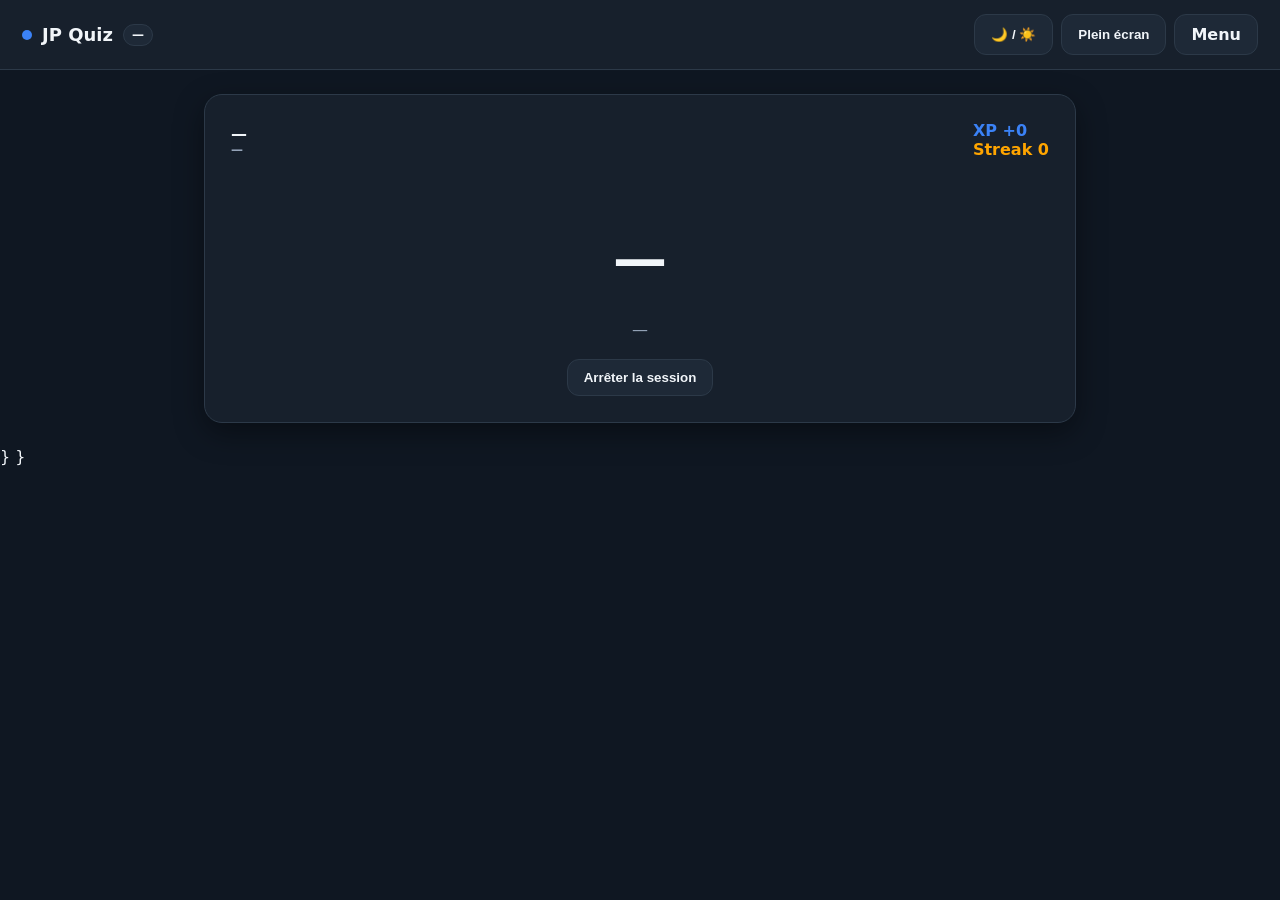
==== commit 22aa8e00: "Update quiz.html" ====
--- a/quiz.html
+++ b/quiz.html
@@ -3005,6 +3005,9 @@
 </body>
 </html>
 
+ }
+   }
+  <script type="module">
       btnNext.style.display = "inline-flex";
       btnNext.disabled = false;
     }
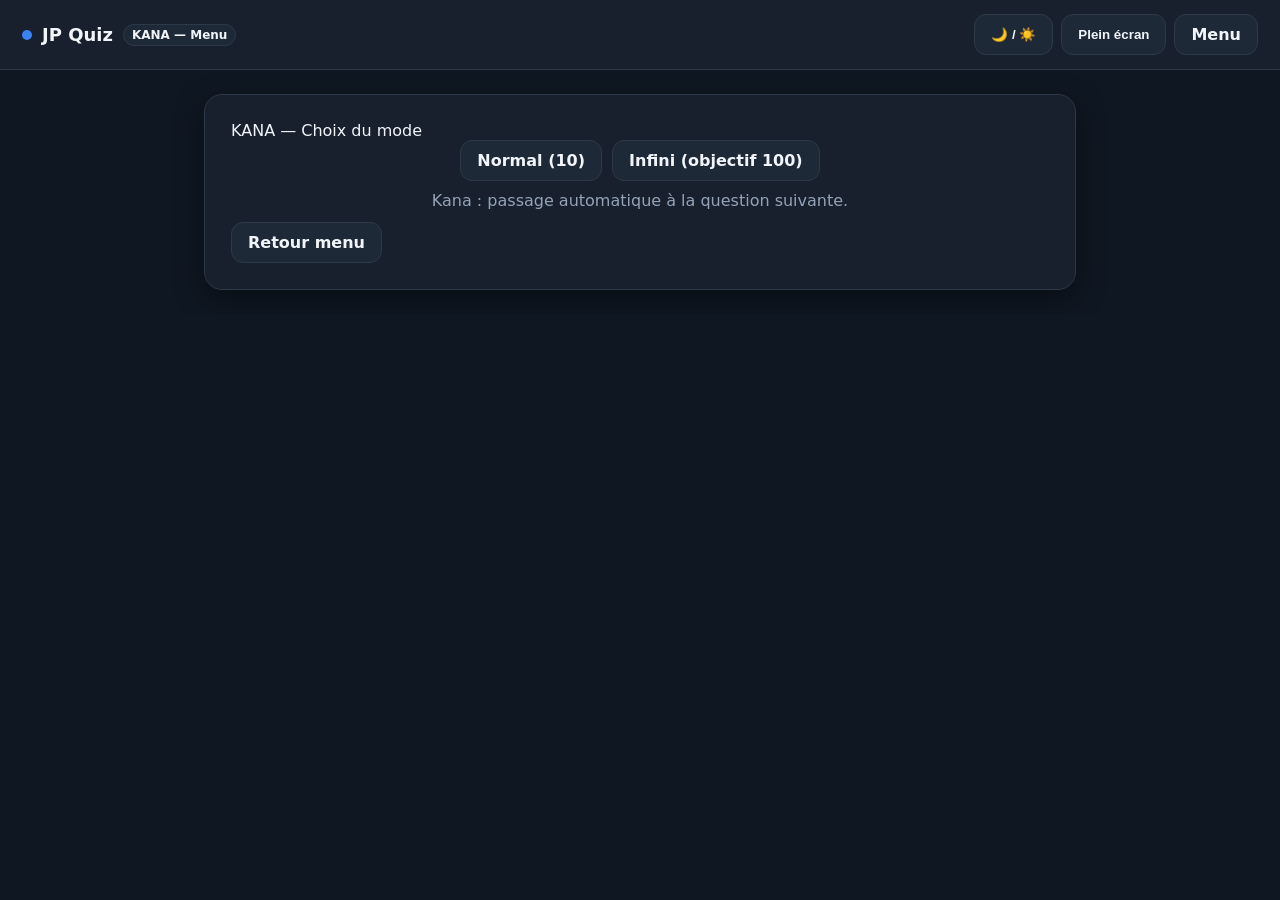
==== commit 2e9fa2b1: "Update quiz.html" ====
--- a/quiz.html
+++ b/quiz.html
@@ -177,8 +177,8 @@
     }
 
     #kanjiSelect [data-kmode="exam"]:disabled,
-    #kanjiSelect [data-kmode="kanji_to_kana"]:disabled,
-    #kanjiSelect [data-kmode="kana_to_kanji"]:disabled {
+    #kanjiSelect [data-track="kanji_kana"]:disabled,
+    #kanjiSelect [data-track="kana_kanji"]:disabled {
       opacity: 0.45 !important;
       filter: grayscale(0.15);
       cursor: not-allowed;
@@ -230,7 +230,7 @@
           <div class="panel-title">KANJI — Type d’entraînement</div>
           <div class="panel-body">
             <div class="select-row" id="trackList">
-              <button class="btn secondary" type="button" data-track="main">Kanji</button>
+              <button class="btn secondary" type="button" data-track="main">Signification</button>
               <button class="btn secondary" type="button" data-track="kanji_kana">Kanji → Kana</button>
               <button class="btn secondary" type="button" data-track="kana_kanji">Kana → Kanji</button>
             </div>
@@ -463,7 +463,7 @@
     const corrOn = document.getElementById("corrOn");
     const corrKun = document.getElementById("corrKun");
     const corrMeanings = document.getElementById("corrMeanings");
-    const corrLabels ) correctionPanel.querySelectorAll(".corr-label");
+    const corrLabels = correctionPanel.querySelectorAll(".corr-label");
 
     const btnStop = document.getElementById("btnStop");
     const btnNext = document.getElementById("btnNext");
@@ -493,7 +493,7 @@
       correctionData: null,
       examQueue: null,
       examIndex: 0,
-      lastSubmitAnswer: null
+      lastSubmittedAnswer: null
     };
 
     function getGradeValue(rank) {
@@ -539,10 +539,6 @@
         return [];
       }
       return [...savedMistakes];
-    }
-
-    function isKanjiPack() {
-      return session.pack === "kanji";
     }
 
     function isOlderRankThanCurrent(selectedRank, currentRank) {
@@ -713,7 +709,8 @@
     function buildKanjiSelector() {
       app = ensureBonusProgression(loadState());
 
-      const zenkaiUnlocked = isRankUnlocked(app.progression?.unlockedRank ?? "E", "覚");
+      const mainUnlocked = app.progression?.unlockedRank ?? "E";
+      const zenkaiUnlocked = isRankUnlocked(mainUnlocked, "覚");
       let selectedTrack = (session.track === "kanji_kana" || session.track === "kana_kanji") ? session.track : "main";
       let chosenRank = null;
       let chosenMode = null;
@@ -722,7 +719,7 @@
         if (selectedTrack === "main") {
           modeHint.textContent = "Normal / Infini : seulement le grade choisi. Examen : grade choisi + 10 des grades précédents.";
         } else {
-          modeHint.textContent = "Modes bonus 覚 : QCM lecture/kanji. Examen : progression séparée de E à 覚.";
+          modeHint.textContent = "Progression bonus séparée. Choisis un rang puis Normal / Infini / Examen.";
         }
       }
 
@@ -756,6 +753,8 @@
 
         rankList.innerHTML = "";
         chosenRank = null;
+        chosenMode = null;
+        document.querySelectorAll("[data-kmode]").forEach(x => x.classList.remove("selected"));
         btnStartKanji.disabled = true;
 
         for (const r of RANKS) {
@@ -842,8 +841,6 @@
           if (btn.disabled) return;
 
           selectedTrack = btn.dataset.track;
-          chosenMode = null;
-          document.querySelectorAll("[data-kmode]").forEach(x => x.classList.remove("selected"));
           paintTrackButtons();
           refreshModeHint();
           rebuildRanks();
@@ -1291,7 +1288,7 @@
       promptEl.textContent = item.k;
       inputRow.style.display = "none";
       qcmRow.style.display = "grid";
-      hintEl.textContent = "Choisis la lecture en hiragana.";
+      hintEl.textContent = "Choisis la lecture en hiragana. Puis : Correction / Suivant.";
 
       const readingPool = [...new Set(KANJI_DATA.map(getPrimaryReadingKana).filter(Boolean))];
       const distractors = [];
@@ -1345,7 +1342,7 @@
       promptEl.textContent = correctReading;
       inputRow.style.display = "none";
       qcmRow.style.display = "grid";
-      hintEl.textContent = "Choisis le bon kanji.";
+      hintEl.textContent = "Choisis le bon kanji. Puis : Correction / Suivant.";
 
       const pool = getTrackPool(session.rank);
       const distractors = [];
@@ -1457,1469 +1454,42 @@
         return;
       }
 
-      <!DOCTYPE html>
-<html lang="fr">
-<head>
-  <meta charset="UTF-8" />
-  <meta name="viewport" content="width=device-width, initial-scale=1.0, viewport-fit=cover" />
-  <title>JP Quiz</title>
-  <link rel="stylesheet" href="./assets/style.css" />
-  <style>
-    .select-wrap { display: none; }
-    .select-row { display: flex; gap: 10px; flex-wrap: wrap; justify-content: center; }
-
-    .correction-wrap {
-      margin-top: 10px;
-      display: none;
-      justify-content: center;
-      gap: 10px;
-      flex-wrap: wrap;
-    }
-
-    .correction-panel {
-      margin-top: 10px;
-      border: 1px solid var(--border);
-      border-radius: 14px;
-      background: var(--card2);
-      padding: 12px 14px;
-      display: none;
-      max-width: 820px;
-      margin-left: auto;
-      margin-right: auto;
-    }
-
-    .correction-panel.show { display: block; }
-
-    .corr-title {
-      font-weight: 900;
-      font-size: 20px;
-      margin-bottom: 8px;
-      text-align: center;
-    }
-
-    .corr-grid {
-      display: grid;
-      grid-template-columns: 1fr 1fr;
-      gap: 10px;
-    }
-
-    @media (max-width: 820px) {
-      .corr-grid { grid-template-columns: 1fr; }
-    }
-
-    .corr-box {
-      border: 1px solid var(--border);
-      border-radius: 12px;
-      padding: 10px 12px;
-      background: rgba(0,0,0,.04);
-    }
-
-    :root[data-theme="dark"] .corr-box {
-      background: rgba(11,15,20,.35);
-    }
-
-    .corr-label {
-      color: var(--muted);
-      font-size: 12px;
-      font-weight: 800;
-    }
-
-    .corr-value,
-    .corr-list {
-      font-size: 16px;
-      font-weight: 900;
-      margin-top: 4px;
-      line-height: 1.4;
-    }
-
-    .rank-progress {
-      margin-top: 8px;
-      display: flex;
-      flex-direction: column;
-      gap: 6px;
-    }
-
-    .rank-progress-label {
-      font-size: 12px;
-      color: var(--muted);
-      font-weight: 800;
-      text-align: center;
-    }
-
-    .rank-progress-bar {
-      width: 100%;
-      height: 12px;
-      border-radius: 999px;
-      background: rgba(255,255,255,0.08);
-      border: 1px solid var(--border);
-      overflow: hidden;
-    }
-
-    .rank-progress-fill {
-      height: 100%;
-      width: 0%;
-      border-radius: 999px;
-      background: linear-gradient(90deg, var(--primary), var(--primary2));
-      transition: width .25s ease;
-    }
-
-    .rankup-overlay {
-      position: fixed;
-      inset: 0;
-      display: none;
-      align-items: center;
-      justify-content: center;
-      background: rgba(3, 6, 18, 0.66);
-      z-index: 9999;
-      backdrop-filter: blur(4px);
-    }
-
-    .rankup-overlay.show { display: flex; }
-
-    .rankup-card {
-      min-width: 280px;
-      max-width: 90vw;
-      border: 1px solid var(--border);
-      background: var(--card);
-      border-radius: 24px;
-      box-shadow: var(--shadow);
-      padding: 26px 22px;
-      text-align: center;
-      transform: scale(0.9);
-      animation: rankPop .28s ease forwards;
-    }
-
-    @keyframes rankPop {
-      to { transform: scale(1); }
-    }
-
-    .rankup-title {
-      font-size: 14px;
-      color: var(--muted);
-      font-weight: 800;
-      margin-bottom: 10px;
-      letter-spacing: 0.5px;
-    }
-
-    .rankup-rank {
-      font-size: 56px;
-      font-weight: 1000;
-      line-height: 1;
-      margin-bottom: 10px;
-    }
-
-    .rankup-sub {
-      font-size: 18px;
-      font-weight: 900;
-    }
-
-    #kanjiSelect .btn.selected,
-    #kanjiSelect button.selected,
-    #kanjiSelect [data-kmode].selected,
-    #kanjiSelect [data-track].selected,
-    #rankList .selected {
-      background: linear-gradient(90deg, #3b82f6, #6366f1) !important;
-      color: #ffffff !important;
-      border: 1px solid rgba(255,255,255,0.08) !important;
-      box-shadow:
-        0 0 0 2px rgba(96, 165, 250, 0.95),
-        0 0 18px rgba(59, 130, 246, 0.35) !important;
-    }
-
-    #kanjiSelect [data-kmode="exam"] {
-      background: linear-gradient(90deg, #4f8cff, #6b6bff) !important;
-      color: #ffffff !important;
-      border: 1px solid rgba(255,255,255,0.10) !important;
-      box-shadow:
-        0 0 0 1px rgba(99, 102, 241, 0.35),
-        0 0 14px rgba(79, 140, 255, 0.22) !important;
-    }
-
-    #kanjiSelect [data-kmode="exam"]:disabled,
-    #kanjiSelect [data-kmode="kanji_to_kana"]:disabled,
-    #kanjiSelect [data-kmode="kana_to_kanji"]:disabled {
-      opacity: 0.45 !important;
-      filter: grayscale(0.15);
-      cursor: not-allowed;
-    }
-  </style>
-</head>
-<body>
-
-  <header class="topbar">
-    <div class="brand">
-      <span class="dot"></span>
-      <span class="brand-title">JP Quiz</span>
-      <span id="modeChip" class="chip">—</span>
-    </div>
-
-    <div class="top-actions">
-      <button id="themeToggle" class="btn secondary" type="button">🌙 / ☀️</button>
-      <button id="fullscreenBtn" class="btn secondary" type="button">Plein écran</button>
-      <a class="btn secondary" href="./index.html">Menu</a>
-    </div>
-  </header>
-
-  <main class="container">
-    <section class="card quiz">
-
-      <div id="kanaSelect" class="select-wrap">
-        <div class="panel" style="margin-bottom:12px;">
-          <div class="panel-title">KANA — Choix du mode</div>
-          <div class="panel-body">
-            <div class="select-row">
-              <a class="btn secondary" href="./quiz.html?pack=kana&mode=normal">Normal (10)</a>
-              <a class="btn secondary" href="./quiz.html?pack=kana&mode=infini">Infini (objectif 100)</a>
-            </div>
-            <p class="hint" style="margin:10px 0 0;">
-              Kana : passage automatique à la question suivante.
-            </p>
-          </div>
-        </div>
-
-        <div class="actions">
-          <a class="btn secondary" href="./index.html">Retour menu</a>
-        </div>
-
-        <div class="divider"></div>
-      </div>
-
-      <div id="kanjiSelect" class="select-wrap">
-        <div class="panel" style="margin-bottom:12px;">
-          <div class="panel-title">KANJI — Type d’entraînement</div>
-          <div class="panel-body">
-            <div class="select-row" id="trackList">
-              <button class="btn secondary" type="button" data-track="main">Significations</button>
-              <button class="btn secondary" type="button" data-track="kanji_kana">Kanji → Kana</button>
-              <button class="btn secondary" type="button" data-track="kana_kanji">Kana → Kanji</button>
-            </div>
-            <p class="hint" style="margin:10px 0 0;">
-              Les deux modes bonus sont débloqués seulement au rang 覚.
-            </p>
-          </div>
-        </div>
-
-        <div class="panel" style="margin-bottom:12px;">
-          <div class="panel-title">KANJI — Choix du rang</div>
-          <div class="panel-body">
-            <div class="select-row" id="rankList"></div>
-
-            <div class="rank-progress">
-              <div id="rankProgressLabel" class="rank-progress-label">—</div>
-              <div class="rank-progress-bar">
-                <div id="rankProgressFill" class="rank-progress-fill"></div>
-              </div>
-            </div>
-          </div>
-        </div>
-
-        <div class="panel" style="margin-bottom:12px;">
-          <div class="panel-title">Mode</div>
-          <div class="panel-body">
-            <div class="select-row">
-              <button class="btn secondary" type="button" data-kmode="normal">Normal</button>
-              <button class="btn secondary" type="button" data-kmode="infini">Infini</button>
-              <button class="btn secondary" type="button" data-kmode="exam">Examen</button>
-            </div>
-            <p id="modeHint" class="hint" style="margin:10px 0 0;">
-              Normal / Infini : seulement le grade choisi. Examen : grade choisi + 10 des grades précédents.
-            </p>
-          </div>
-        </div>
-
-        <div class="actions">
-          <button id="btnStartKanji" class="btn primary" type="button" disabled>Démarrer</button>
-          <a class="btn secondary" href="./index.html">Retour menu</a>
-        </div>
-
-        <div class="divider"></div>
-      </div>
-
-      <div class="hud" id="hud">
-        <div class="hud-left">
-          <div class="hud-score" id="hudScore">—</div>
-          <div class="hud-mini" id="hudMini">—</div>
-        </div>
-        <div class="hud-right">
-          <div class="hud-xp" id="hudXP">XP +0</div>
-          <div class="hud-streak" id="hudStreak">Streak 0</div>
-        </div>
-      </div>
-
-      <div class="feedback" id="feedback"></div>
-      <div class="prompt" id="prompt">—</div>
-
-      <div class="answer" id="answer">
-        <form class="input-row" id="inputRow" style="display:none;" novalidate>
-          <input
-            id="romajiInput"
-            type="text"
-            autocomplete="off"
-            autocorrect="off"
-            autocapitalize="none"
-            spellcheck="false"
-            inputmode="latin"
-            enterkeyhint="done"
-          />
-          <span id="capsIndicator" class="caps">CAPS</span>
-        </form>
-
-        <div class="qcm" id="qcmRow" style="display:none;"></div>
-        <div class="hint" id="hint">—</div>
-
-        <div id="correctionWrap" class="correction-wrap">
-          <button id="btnCorrection" class="btn secondary" type="button" disabled>Correction</button>
-        </div>
-
-        <div id="correctionPanel" class="correction-panel">
-          <div id="corrKanji" class="corr-title">—</div>
-
-          <div class="corr-grid">
-            <div class="corr-box">
-              <div class="corr-label">Lectures ON</div>
-              <div id="corrOn" class="corr-value">—</div>
-            </div>
-
-            <div class="corr-box">
-              <div class="corr-label">Lectures KUN</div>
-              <div id="corrKun" class="corr-value">—</div>
-            </div>
-
-            <div class="corr-box" style="grid-column: 1 / -1;">
-              <div class="corr-label">Sens</div>
-              <div id="corrMeanings" class="corr-list">—</div>
-            </div>
-          </div>
-        </div>
-      </div>
-
-      <div class="footer" id="footer">
-        <button id="btnStop" class="btn secondary" type="button">Arrêter la session</button>
-        <button id="btnNext" class="btn primary" type="button" style="display:none;" disabled>Suivant</button>
-      </div>
-
-    </section>
-  </main>
-
-  <div id="rankUpOverlay" class="rankup-overlay">
-    <div class="rankup-card">
-      <div class="rankup-title">NOUVEAU RANG</div>
-      <div id="rankUpRank" class="rankup-rank">D</div>
-      <div id="rankUpSub" class="rankup-sub">Rang débloqué</div>
-    </div>
-  </div>
-
-  <script type="module">
-    import { HIRAGANA, KATAKANA } from "./assets/data.js";
-    import { KANJI } from "./assets/kanji.js";
-    import {
-      loadState,
-      saveState,
-      applyTheme,
-      requestFullscreenToggle,
-      chooseModePro,
-      pickRandomEntry,
-      buildQcmChoices,
-      setFeedback,
-      RANKS,
-      isRankUnlocked,
-      getSessionXpGain,
-      canTakeCurrentRankExam,
-      rankUp,
-      getNextRank,
-      getLevelXpCap,
-      applyXpToLevel,
-      getXpForKanjiGrade
-    } from "./assets/app.js";
-
-    const KANJI_DATA = KANJI
-      .map(item => ({
-        ...item,
-        m: Array.isArray(item.m) ? item.m.map(x => String(x).trim()).filter(Boolean) : [],
-        on: Array.isArray(item.on) ? item.on.map(x => String(x).trim()).filter(Boolean) : [],
-        kun: Array.isArray(item.kun) ? item.kun.map(x => String(x).trim()).filter(Boolean) : []
-      }))
-      .filter(item => item.k && item.m.length > 0);
-
-    const url = new URL(location.href);
-    const pack = url.searchParams.get("pack") || "kana";
-    const modeParam = url.searchParams.get("mode");
-    const rankParam = url.searchParams.get("rank");
-    const trackParam = url.searchParams.get("track") || "main";
-
-    const savedMistakes = (() => {
-      try {
-        return JSON.parse(sessionStorage.getItem("jpQuizMistakes") || "[]");
-      } catch {
-        return [];
-      }
-    })();
-
-    const SETTINGS = {
-      normalQuestions: 10,
-      examQuestions: 10,
-      examPassRate: 0.9,
-      infiniteGoal: 100,
-      autoNextMs: 650
-    };
-
-    function ensureBonusProgression(state) {
-      state.bonusProgression = state.bonusProgression || {};
-      state.bonusProgression.kanji_kana = state.bonusProgression.kanji_kana || {
-        currentRank: "E",
-        unlockedRank: "E",
-        level: 1,
-        levelXp: 0,
-        bestStreak: 0
-      };
-      state.bonusProgression.kana_kanji = state.bonusProgression.kana_kanji || {
-        currentRank: "E",
-        unlockedRank: "E",
-        level: 1,
-        levelXp: 0,
-        bestStreak: 0
-      };
-      return state;
-    }
-
-    let app = ensureBonusProgression(loadState());
-    applyTheme(app.ui?.theme ?? "dark");
-
-    const modeChip = document.getElementById("modeChip");
-    const themeToggle = document.getElementById("themeToggle");
-    const fullscreenBtn = document.getElementById("fullscreenBtn");
-
-    const kanaSelect = document.getElementById("kanaSelect");
-    const kanjiSelect = document.getElementById("kanjiSelect");
-    const trackList = document.getElementById("trackList");
-    const rankList = document.getElementById("rankList");
-    const btnStartKanji = document.getElementById("btnStartKanji");
-    const modeHint = document.getElementById("modeHint");
-
-    const rankProgressLabel = document.getElementById("rankProgressLabel");
-    const rankProgressFill = document.getElementById("rankProgressFill");
-
-    const hud = document.getElementById("hud");
-    const hudScore = document.getElementById("hudScore");
-    const hudMini = document.getElementById("hudMini");
-    const hudXP = document.getElementById("hudXP");
-    const hudStreak = document.getElementById("hudStreak");
-
-    const feedbackEl = document.getElementById("feedback");
-    const promptEl = document.getElementById("prompt");
-    const hintEl = document.getElementById("hint");
-
-    const inputForm = document.getElementById("inputRow");
-    const inputRow = document.getElementById("inputRow");
-    const romajiInput = document.getElementById("romajiInput");
-    const capsIndicator = document.getElementById("capsIndicator");
-    const qcmRow = document.getElementById("qcmRow");
-
-    const correctionWrap = document.getElementById("correctionWrap");
-    const btnCorrection = document.getElementById("btnCorrection");
-    const correctionPanel = document.getElementById("correctionPanel");
-    const corrKanji = document.getElementById("corrKanji");
-    const corrOn = document.getElementById("corrOn");
-    const corrKun = document.getElementById("corrKun");
-    const corrMeanings = document.getElementById("corrMeanings");
-
-    const btnStop = document.getElementById("btnStop");
-    const btnNext = document.getElementById("btnNext");
-    const footer = document.getElementById("footer");
-
-    const rankUpOverlay = document.getElementById("rankUpOverlay");
-    const rankUpRank = document.getElementById("rankUpRank");
-    const rankUpSub = document.getElementById("rankUpSub");
-
-    let session = {
-      pack,
-      mode: modeParam || "normal",
-      rank: rankParam || "E",
-      track: trackParam,
-      asked: 0,
-      good: 0,
-      streak: 0,
-      bestStreakThisSession: 0,
-      sessionXp: 0,
-      mistakes: [],
-      reviewMistakes: [],
-      reviewQueue: null,
-      reviewIndex: 0,
-      lastMode: null,
-      locked: false,
-      correct: null,
-      correctionData: null,
-      examQueue: null,
-      examIndex: 0
-    };
-
-    function getGradeValue(rank) {
-      const map = { E: 1, D: 2, C: 3, B: 4, A: 5, S: 6, 覚: 7 };
-      return map[rank] ?? 1;
-    }
-
-    function getTrackLabel(track) {
-      if (track === "kanji_kana") return "Kanji → Kana";
-      if (track === "kana_kanji") return "Kana → Kanji";
-      return "Significations";
-    }
-
-    function getActiveProgression(state, track) {
-      if (track === "kanji_kana" || track === "kana_kanji") {
-        ensureBonusProgression(state);
-        return state.bonusProgression[track];
-      }
-      return state.progression;
-    }
-
-    function getKanjiPoolForRank(rank) {
-      const gradeValue = getGradeValue(rank);
-      if (gradeValue === 7) return KANJI_DATA;
-      return KANJI_DATA.filter(k => k.g === gradeValue);
-    }
-
-    function buildExamQueue(rank) {
-      const gradeValue = getGradeValue(rank);
-
-      const current = gradeValue === 7
-        ? KANJI_DATA
-        : KANJI_DATA.filter(k => k.g === gradeValue);
-
-      const previous = KANJI_DATA.filter(k => k.g < gradeValue);
-      const prevSample = [...previous].sort(() => Math.random() - 0.5).slice(0, 10);
-
-      return [...current, ...prevSample].sort(() => Math.random() - 0.5);
-    }
-
-    function buildReviewQueue() {
-      if (!Array.isArray(savedMistakes) || savedMistakes.length === 0) {
-        return [];
-      }
-      return [...savedMistakes];
-    }
-
-    function isKanjiPack() {
-      return session.pack === "kanji";
-    }
-
-    function isOlderRankThanCurrent(selectedRank, currentRank) {
-      return RANKS.indexOf(selectedRank) < RANKS.indexOf(currentRank);
-    }
-
-    function isCurrentRank(selectedRank, currentRank) {
-      return selectedRank === currentRank;
-    }
-
-    function getCurrentLevelProgressText(progression) {
-      const currentRank = progression.currentRank || "E";
-      const currentLevel = progression.level || 1;
-      const currentXp = progression.levelXp || 0;
-      const cap = getLevelXpCap(currentRank, currentLevel, KANJI_DATA);
-
-      return {
-        label: `Niveau ${currentLevel}`,
-        value: `${currentXp} / ${cap}`,
-        percent: cap > 0 ? Math.min(100, Math.round((currentXp / cap) * 100)) : 100
-      };
-    }
-
-    function katakanaToHiragana(str) {
-      return String(str || "").replace(/[\u30a1-\u30f6]/g, ch =>
-        String.fromCharCode(ch.charCodeAt(0) - 0x60)
-      );
-    }
-
-    function cleanReading(reading) {
-      return katakanaToHiragana(String(reading || ""))
-        .replace(/\./g, "")
-        .replace(/-/g, "")
-        .trim();
-    }
-
-    function getPrimaryReadingKana(item) {
-      if (item.kun?.length) {
-        const r = cleanReading(item.kun[0]);
-        if (r) return r;
-      }
-      if (item.on?.length) {
-        const r = cleanReading(item.on[0]);
-        if (r) return r;
-      }
-      return "";
-    }
-
-    function getTrackPool(rank) {
-      return getKanjiPoolForRank(rank).filter(item => {
-        if (session.track === "main") return item.m.length > 0;
-        return !!getPrimaryReadingKana(item);
-      });
-    }
-
-    function getExamPool(rank) {
-      return buildExamQueue(rank).filter(item => {
-        if (session.track === "main") return item.m.length > 0;
-        return !!getPrimaryReadingKana(item);
-      });
-    }
-
-    function refreshRankProgressUI(progression) {
-      const info = getCurrentLevelProgressText(progression);
-      rankProgressLabel.textContent = `${info.label} • ${info.value}`;
-      rankProgressFill.style.width = `${info.percent}%`;
-    }
-
-    function showRankUpAnimation(newRank) {
-      rankUpRank.textContent = newRank;
-      rankUpSub.textContent = `Le rang ${newRank} est maintenant actif`;
-      rankUpOverlay.classList.add("show");
-
-      setTimeout(() => {
-        rankUpOverlay.classList.remove("show");
-      }, 1800);
-    }
-
-    function lock(v) {
-      session.locked = v;
-      romajiInput.disabled = v;
-      [...qcmRow.querySelectorAll("button")].forEach(b => {
-        b.disabled = v;
-      });
-    }
-
-    function hideCorrection() {
-      correctionWrap.style.display = "none";
-      btnCorrection.disabled = true;
-      correctionPanel.classList.remove("show");
-      session.correctionData = null;
-    }
-
-    function clearAnswer() {
-      qcmRow.innerHTML = "";
-      qcmRow.style.display = "none";
-      romajiInput.value = "";
-      inputRow.style.display = "none";
-      setFeedback(feedbackEl, "", "");
-      hideCorrection();
-    }
-
-    function updateChip() {
-      const prettyPack = session.pack === "kanji" ? "KANJI" : "KANA";
-      const prettyMode =
-        session.mode === "infini"
-          ? "Infini"
-          : session.mode === "exam"
-            ? "Examen"
-            : session.mode === "review"
-              ? "Révision"
-              : "Normal";
-
-      const extra = session.pack === "kanji" ? ` • ${getTrackLabel(session.track)}` : "";
-      modeChip.textContent = `${prettyPack} — ${prettyMode}${extra}`;
-    }
-
-    function updateHud(xpPreview = 0) {
-      if (session.mode === "review") {
-        hudScore.textContent = `Réussites : ${session.good}`;
-        hudMini.textContent = `Erreur : ${session.asked}/${session.reviewQueue?.length || 0}`;
-      } else if (session.mode === "exam") {
-        hudScore.textContent = `Score : ${session.good}/${SETTINGS.examQuestions}`;
-        hudMini.textContent = `Question : ${session.asked}/${SETTINGS.examQuestions}`;
-      } else if (session.mode === "normal") {
-        hudScore.textContent = `Score : ${session.good}/${SETTINGS.normalQuestions}`;
-        hudMini.textContent = `Question : ${session.asked}/${SETTINGS.normalQuestions}`;
-      } else {
-        hudScore.textContent = `Bonnes réponses : ${session.good}/${SETTINGS.infiniteGoal}`;
-        hudMini.textContent = `Questions : ${session.asked}`;
-      }
-
-      hudXP.textContent = (session.mode === "exam" || session.mode === "review") ? "XP +0" : `XP +${xpPreview}`;
-      hudStreak.textContent = `Streak ${session.streak}`;
-    }
-
-    function hideQuizUI() {
-      hud.style.display = "none";
-      feedbackEl.style.display = "none";
-      promptEl.style.display = "none";
-      document.getElementById("answer").style.display = "none";
-      footer.style.display = "none";
-    }
-
-    function showQuizUI() {
-      hud.style.display = "flex";
-      feedbackEl.style.display = "";
-      promptEl.style.display = "";
-      document.getElementById("answer").style.display = "";
-      footer.style.display = "";
-    }
-
-    function showKanaSelector() {
-      kanaSelect.style.display = "block";
-      kanjiSelect.style.display = "none";
-      hideQuizUI();
-      modeChip.textContent = "KANA — Menu";
-    }
-
-    function showKanjiSelector() {
-      kanaSelect.style.display = "none";
-      kanjiSelect.style.display = "block";
-      hideQuizUI();
-      modeChip.textContent = "KANJI — Menu";
-      buildKanjiSelector();
-    }
-
-    function buildKanjiSelector() {
-      app = ensureBonusProgression(loadState());
-
-      const zenkaiUnlocked = isRankUnlocked(app.progression?.unlockedRank ?? "E", "覚");
-      let selectedTrack = (session.track === "kanji_kana" || session.track === "kana_kanji") ? session.track : "main";
-      let chosenRank = null;
-      let chosenMode = null;
-
-      function refreshModeHint() {
-        if (selectedTrack === "main") {
-          modeHint.textContent = "Normal / Infini : seulement le grade choisi. Examen : grade choisi + 10 des grades précédents.";
-        } else {
-          modeHint.textContent = "Modes bonus 覚 : QCM lecture/kanji. Examen : progression séparée de E à 覚.";
-        }
-      }
-
-      function paintTrackButtons() {
-        [...trackList.querySelectorAll("[data-track]")].forEach(btn => {
-          btn.classList.remove("selected");
-          const track = btn.dataset.track;
-
-          if (track === "kanji_kana" || track === "kana_kanji") {
-            btn.disabled = !zenkaiUnlocked;
-            btn.style.opacity = zenkaiUnlocked ? "1" : "0.45";
-          } else {
-            btn.disabled = false;
-            btn.style.opacity = "1";
-          }
-
-          if (track === selectedTrack) {
-            btn.classList.add("selected");
-          }
-        });
-      }
-
-      function getMenuProgression() {
-        return getActiveProgression(app, selectedTrack);
-      }
-
-      function rebuildRanks() {
-        const progression = getMenuProgression();
-        const unlocked = progression?.unlockedRank ?? "E";
-        const currentRank = progression?.currentRank ?? "E";
-
-        rankList.innerHTML = "";
-        chosenRank = null;
-        btnStartKanji.disabled = true;
-
-        for (const r of RANKS) {
-          const ok = isRankUnlocked(unlocked, r);
-
-          const b = document.createElement("button");
-          b.type = "button";
-          b.className = "btn secondary";
-          b.textContent = ok ? r : `${r} 🔒`;
-          b.disabled = !ok;
-          b.style.opacity = ok ? "1" : "0.45";
-
-          b.addEventListener("click", () => {
-            [...rankList.querySelectorAll("button")].forEach(x => {
-              x.classList.remove("selected");
-            });
-
-            b.classList.add("selected");
-            chosenRank = r;
-            refreshAvailability(currentRank, progression);
-          });
-
-          if (r === currentRank && ok) {
-            b.classList.add("selected");
-            chosenRank = r;
-          }
-
-          rankList.appendChild(b);
-        }
-
-        refreshRankProgressUI(progression);
-        refreshAvailability(currentRank, progression);
-      }
-
-      function refreshAvailability(currentRank, progression) {
-        const modeButtons = [...document.querySelectorAll("[data-kmode]")];
-
-        modeButtons.forEach(btn => {
-          const mode = btn.dataset.kmode;
-
-          if (!chosenRank) {
-            btn.disabled = true;
-            return;
-          }
-
-          if (mode !== "exam") {
-            btn.disabled = false;
-            return;
-          }
-
-          const olderExam = isOlderRankThanCurrent(chosenRank, currentRank);
-          const currentExam = isCurrentRank(chosenRank, currentRank);
-
-          if (olderExam) {
-            btn.disabled = false;
-            return;
-          }
-
-          if (currentExam) {
-            btn.disabled = !canTakeCurrentRankExam(progression, KANJI_DATA);
-            return;
-          }
-
-          btn.disabled = true;
-        });
-
-        if (chosenMode) {
-          const activeBtn = document.querySelector(`[data-kmode="${chosenMode}"]`);
-          if (activeBtn?.disabled) {
-            chosenMode = null;
-            activeBtn.classList.remove("selected");
-          }
-        }
-
-        btnStartKanji.disabled = !(chosenRank && chosenMode);
-      }
-
-      paintTrackButtons();
-      refreshModeHint();
-      rebuildRanks();
-
-      document.querySelectorAll("[data-track]").forEach(btn => {
-        btn.onclick = () => {
-          if (btn.disabled) return;
-
-          selectedTrack = btn.dataset.track;
-          chosenMode = null;
-          document.querySelectorAll("[data-kmode]").forEach(x => x.classList.remove("selected"));
-          paintTrackButtons();
-          refreshModeHint();
-          rebuildRanks();
-        };
-      });
-
-      document.querySelectorAll("[data-kmode]").forEach(btn => {
-        btn.onclick = () => {
-          if (btn.disabled) return;
-
-          document.querySelectorAll("[data-kmode]").forEach(x => {
-            x.classList.remove("selected");
-          });
-
-          btn.classList.add("selected");
-          chosenMode = btn.dataset.kmode;
-          btnStartKanji.disabled = !(chosenRank && chosenMode);
-        };
-      });
-
-      btnStartKanji.onclick = () => {
-        const go = `./quiz.html?pack=kanji&track=${encodeURIComponent(selectedTrack)}&mode=${encodeURIComponent(chosenMode)}&rank=${encodeURIComponent(chosenRank)}`;
-        location.href = go;
-      };
-    }
-
-    function buildResultCard(item) {
-      if (item.type === "kana") {
-        return `
-          <div style="border:1px solid var(--border); border-radius:12px; padding:12px; background:var(--card2);">
-            <div><strong>Question :</strong> ${item.prompt}</div>
-            <div><strong>Ta réponse :</strong> ${item.userAnswer || "—"}</div>
-            <div><strong>Bonne réponse :</strong> ${item.correctAnswer}</div>
-          </div>
-        `;
-      }
-
-      if (item.type === "kanji_to_kana") {
-        return `
-          <div style="border:1px solid var(--border); border-radius:12px; padding:12px; background:var(--card2);">
-            <div style="font-size:28px; font-weight:900; margin-bottom:6px;">${item.kanji}</div>
-            <div><strong>Ta réponse :</strong> ${item.userAnswer || "—"}</div>
-            <div><strong>Bonne réponse :</strong> ${item.correctAnswer}</div>
-          </div>
-        `;
-      }
-
-      if (item.type === "kana_to_kanji") {
-        return `
-          <div style="border:1px solid var(--border); border-radius:12px; padding:12px; background:var(--card2);">
-            <div style="font-size:22px; font-weight:900; margin-bottom:6px;">${item.prompt}</div>
-            <div><strong>Ta réponse :</strong> ${item.userAnswer || "—"}</div>
-            <div><strong>Bonne réponse :</strong> ${item.correctAnswer}</div>
-          </div>
-        `;
-      }
-
-      return `
-        <div style="border:1px solid var(--border); border-radius:12px; padding:12px; background:var(--card2);">
-          <div style="font-size:28px; font-weight:900; margin-bottom:6px;">${item.kanji}</div>
-          <div><strong>Ta réponse :</strong> ${item.userAnswer || "—"}</div>
-          <div><strong>Bonne réponse :</strong> ${item.correctAnswer}</div>
-          <div><strong>ON :</strong> ${item.on.length ? item.on.join(" / ") : "—"}</div>
-          <div><strong>KUN :</strong> ${item.kun.length ? item.kun.join(" / ") : "—"}</div>
-          <div><strong>Sens :</strong> ${item.meanings.length ? item.meanings.join(" • ") : "—"}</div>
-        </div>
-      `;
-    }
-
-    function endSession() {
-      app = ensureBonusProgression(loadState());
-
-      const activeProgression = getActiveProgression(app, session.track);
-      activeProgression.bestStreak = Math.max(activeProgression.bestStreak || 0, session.bestStreakThisSession || 0);
-
-      app.last = app.last || {
-        normalScore: null,
-        infiniteQuestionsFor100: null
-      };
-
-      if (session.track === "main") {
-        if (session.mode === "normal") {
-          app.last.normalScore = session.good;
-        }
-
-        if (session.mode === "infini") {
-          app.last.infiniteQuestionsFor100 = session.asked;
-        }
-      }
-
-      let gainedXp = 0;
-
-      if (session.mode !== "exam" && session.mode !== "review") {
-        const streakBonus = getSessionXpGain({
-          ...session,
-          good: 0
-        });
-
-        gainedXp = session.sessionXp + streakBonus;
-        applyXpToLevel(activeProgression, gainedXp, KANJI_DATA);
-      }
-
-      let rankUpText = "";
-
-      if (session.mode === "exam" && session.pack === "kanji") {
-        const success = (session.good / SETTINGS.examQuestions) >= SETTINGS.examPassRate;
-        const isCurrent = session.rank === activeProgression.currentRank;
-        const allowed = canTakeCurrentRankExam(activeProgression, KANJI_DATA);
-
-        if (success && isCurrent && allowed) {
-          const next = getNextRank(activeProgression.currentRank);
-          if (next) {
-            rankUp(activeProgression);
-            rankUpText = `Nouveau rang : ${activeProgression.currentRank}`;
-            showRankUpAnimation(activeProgression.currentRank);
-          }
-        }
-      }
-
-      if (session.mode === "review") {
-        sessionStorage.setItem("jpQuizMistakes", JSON.stringify(session.reviewMistakes));
-      } else {
-        sessionStorage.setItem("jpQuizMistakes", JSON.stringify(session.mistakes));
-      }
-
-      saveState(app);
-
-      lock(true);
-      inputRow.style.display = "none";
-      qcmRow.style.display = "none";
-      hideCorrection();
-      btnNext.style.display = "none";
-      btnNext.disabled = true;
-
-      const levelCap = getLevelXpCap(
-        activeProgression.currentRank,
-        activeProgression.level,
-        KANJI_DATA
-      );
-
-      const progressText = `Niveau ${activeProgression.level} • ${activeProgression.levelXp} / ${levelCap}`;
-
-      let endText = "";
-
-      if (session.mode === "exam") {
-        const success = (session.good / SETTINGS.examQuestions) >= SETTINGS.examPassRate;
-        endText = success ? "Examen réussi" : "Examen raté";
-
-        if (rankUpText) {
-          endText += ` • ${rankUpText}`;
-        }
-      } else if (session.mode === "review") {
-        if (session.reviewMistakes.length === 0) {
-          endText = "Révision terminée • Toutes les erreurs sont corrigées 🎉";
-        } else {
-          endText = `Révision terminée • ${session.reviewMistakes.length} erreur(s) restante(s)`;
-        }
-      } else {
-        endText = `Session terminée • +${gainedXp} XP`;
-      }
-
-      promptEl.textContent = "Fin";
-      hintEl.textContent = `Rang ${activeProgression.currentRank} • ${progressText}`;
-      setFeedback(feedbackEl, "", endText);
-
-      hudScore.textContent = `Bonnes réponses : ${session.good}`;
-      hudMini.textContent = `Meilleure streak : ${session.bestStreakThisSession || 0}`;
-      hudXP.textContent = (session.mode === "exam" || session.mode === "review") ? "XP +0" : `XP +${gainedXp}`;
-      hudStreak.textContent = `Niveau ${activeProgression.level}`;
-
-      let mistakesHtml = "";
-      const displayedMistakes =
-        session.mode === "review" ? session.reviewMistakes : session.mistakes;
-
-      if (displayedMistakes.length > 0) {
-        mistakesHtml = `
-          <div style="margin-top:18px; text-align:left;">
-            <h3 style="margin-bottom:12px;">
-              ${session.mode === "review" ? `Erreurs restantes (${displayedMistakes.length})` : `Erreurs (${displayedMistakes.length})`}
-            </h3>
-            <div style="display:flex; flex-direction:column; gap:12px;">
-              ${displayedMistakes.map(buildResultCard).join("")}
-            </div>
-          </div>
-        `;
-      }
-
-      footer.innerHTML = `
-        <div style="display:flex; flex-direction:column; gap:16px; width:100%;">
-          ${mistakesHtml}
-          <div class="end-actions" style="display:flex;justify-content:center;gap:12px;flex-wrap:wrap;">
-            ${
-              session.pack === "kanji" && session.track === "main"
-                ? (
-                    session.mode === "review"
-                      ? (session.reviewMistakes.length > 0
-                          ? `<a class="btn primary" href="./quiz.html?pack=kanji&track=main&mode=review">Revoir encore</a>`
-                          : "")
-                      : (session.mistakes.length > 0
-                          ? `<a class="btn primary" href="./quiz.html?pack=kanji&track=main&mode=review">Réviser mes erreurs</a>`
-                          : "")
-                  )
-                : ""
-            }
-            <a class="btn secondary" href="./index.html">Retour menu</a>
-            <a class="btn secondary" href="${location.pathname}${location.search}">Recommencer</a>
-          </div>
-        </div>
-      `;
-    }
-
-    function nextQuestion() {
-      btnNext.style.display = "none";
-      btnNext.disabled = true;
-      hideCorrection();
-
-      if (session.mode === "review" && session.reviewIndex >= (session.reviewQueue?.length || 0)) {
-        return endSession();
-      }
-
-      if (session.mode === "normal" && session.asked >= SETTINGS.normalQuestions) return endSession();
-      if (session.mode === "exam" && session.asked >= SETTINGS.examQuestions) return endSession();
-      if (session.mode === "infini" && session.good >= SETTINGS.infiniteGoal) return endSession();
-
-      lock(false);
-      clearAnswer();
-      session.asked += 1;
-      updateHud(0);
-
-      if (session.pack === "kana") return askKana();
-      return askKanji();
-    }
-
-    function askKana() {
-      const type = chooseModePro(session);
-      session.correct = null;
-      session.correctionData = null;
-
-      if (type === "hira_to_romaji") {
-        const [char, romaji] = pickRandomEntry(HIRAGANA);
-        session.correct = romaji;
-        promptEl.textContent = char;
-        inputRow.style.display = "flex";
-        qcmRow.style.display = "none";
-        hintEl.textContent = "Entre le romaji puis appuie sur Terminé.";
-        romajiInput.focus();
-        return;
-      }
-
-      if (type === "kata_to_romaji") {
-        const [char, romaji] = pickRandomEntry(KATAKANA);
-        session.correct = romaji;
-        promptEl.textContent = char;
-        inputRow.style.display = "flex";
-        qcmRow.style.display = "none";
-        hintEl.textContent = "Entre le romaji puis appuie sur Terminé.";
-        romajiInput.focus();
-        return;
-      }
-
-      if (type === "romaji_to_hira") {
-        const [char, romaji] = pickRandomEntry(HIRAGANA);
-        session.correct = char;
-        promptEl.textContent = romaji;
-        inputRow.style.display = "none";
-        qcmRow.style.display = "grid";
-        hintEl.textContent = "Clique la bonne réponse.";
-
-        const choices = buildQcmChoices(Object.keys(HIRAGANA), char, 5);
-        qcmRow.innerHTML = "";
-
-        for (const c of choices) {
-          const b = document.createElement("button");
-          b.textContent = c;
-          b.className = "btn qcm-btn";
-          b.onclick = () => submit(c);
-          qcmRow.appendChild(b);
-        }
-        return;
-      }
-
-      const [char, romaji] = pickRandomEntry(KATAKANA);
-      session.correct = char;
-      promptEl.textContent = romaji;
-      inputRow.style.display = "none";
-      qcmRow.style.display = "grid";
-      hintEl.textContent = "Clique la bonne réponse.";
-
-      const choices = buildQcmChoices(Object.keys(KATAKANA), char, 5);
-      qcmRow.innerHTML = "";
-
-      for (const c of choices) {
-        const b = document.createElement("button");
-        b.textContent = c;
-        b.className = "btn qcm-btn";
-        b.onclick = () => submit(c);
-        qcmRow.appendChild(b);
-      }
-    }
-
-    function askMainKanji() {
-      if (session.mode === "review" && session.reviewQueue) {
-        const item = session.reviewQueue[session.reviewIndex++];
-
-        if (!item) return endSession();
-
-        session.correct = item.correctAnswer;
-        session.correctionData = {
-          k: item.kanji,
-          on: item.on || [],
-          kun: item.kun || [],
-          m: item.meanings || [],
-          g: 1
-        };
-
-        promptEl.textContent = item.kanji;
-        inputRow.style.display = "none";
-        qcmRow.style.display = "grid";
-        hintEl.textContent = "Révision de tes erreurs.";
-
-        const meaningPool = KANJI_DATA
-          .flatMap(k => k.m)
-          .map(x => String(x).trim())
-          .filter(Boolean);
-
-        const distractors = [];
-        const forbidden = new Set((item.meanings || []).map(x => x.toLowerCase()));
-
-        while (distractors.length < 4 && meaningPool.length > 0) {
-          const cand = meaningPool[Math.floor(Math.random() * meaningPool.length)];
-          const key = cand.toLowerCase();
-
-          if (forbidden.has(key)) continue;
-          if (distractors.some(d => d.toLowerCase() === key)) continue;
-
-          distractors.push(cand);
-        }
-
-        const choices = [...distractors, item.correctAnswer];
-
-        for (let i = choices.length - 1; i > 0; i--) {
-          const j = Math.floor(Math.random() * (i + 1));
-          [choices[i], choices[j]] = [choices[j], choices[i]];
-        }
-
-        qcmRow.innerHTML = "";
-
-        for (const c of choices) {
-          const b = document.createElement("button");
-          b.textContent = c;
-          b.className = "btn qcm-btn";
-          b.onclick = () => submit(c);
-          qcmRow.appendChild(b);
-        }
-
-        return;
-      }
-
-      let item;
-
-      if (session.mode === "exam" && session.examQueue) {
-        item = session.examQueue[session.examIndex++];
-      } else {
-        const pool = getTrackPool(session.rank);
-
-        if (!pool || pool.length === 0) {
-          promptEl.textContent = "Erreur";
-          hintEl.textContent = "Aucun kanji trouvé pour ce rang.";
-          return;
-        }
-
-        item = pool[Math.floor(Math.random() * pool.length)];
-      }
-
-      if (!item) return endSession();
-
-      const validMeanings = item.m.filter(Boolean);
-      const correctMeaning = validMeanings[Math.floor(Math.random() * validMeanings.length)];
-
-      session.correct = correctMeaning;
-      session.correctionData = item;
-
-      promptEl.textContent = item.k;
-      inputRow.style.display = "none";
-      qcmRow.style.display = "grid";
-      hintEl.textContent = "Clique une signification. Puis : Correction / Suivant.";
-
-      const meaningPool = KANJI_DATA
-        .flatMap(k => k.m)
-        .map(x => String(x).trim())
-        .filter(Boolean);
-
-      const distractors = [];
-      const forbidden = new Set(validMeanings.map(x => x.toLowerCase()));
-
-      while (distractors.length < 4 && meaningPool.length > 0) {
-        const cand = meaningPool[Math.floor(Math.random() * meaningPool.length)];
-        const key = cand.toLowerCase();
-
-        if (forbidden.has(key)) continue;
-        if (distractors.some(d => d.toLowerCase() === key)) continue;
-
-        distractors.push(cand);
-      }
-
-      const choices = [...distractors, correctMeaning];
-
-      for (let i = choices.length - 1; i > 0; i--) {
-        const j = Math.floor(Math.random() * (i + 1));
-        [choices[i], choices[j]] = [choices[j], choices[i]];
-      }
-
-      qcmRow.innerHTML = "";
-
-      for (const c of choices) {
-        const b = document.createElement("button");
-        b.textContent = c;
-        b.className = "btn qcm-btn";
-        b.onclick = () => submit(c);
-        qcmRow.appendChild(b);
-      }
-    }
-
-    function askKanjiToKana() {
-      let item;
-
-      if (session.mode === "exam" && session.examQueue) {
-        item = session.examQueue[session.examIndex++];
-      } else {
-        const pool = getTrackPool(session.rank);
-        if (!pool || pool.length === 0) {
-          promptEl.textContent = "Erreur";
-          hintEl.textContent = "Aucun kanji trouvé pour ce rang.";
-          return;
-        }
-        item = pool[Math.floor(Math.random() * pool.length)];
-      }
-
-      if (!item) return endSession();
-
-      const correctReading = getPrimaryReadingKana(item);
-      session.correct = correctReading;
-      session.correctionData = item;
-
-      promptEl.textContent = item.k;
-      inputRow.style.display = "none";
-      qcmRow.style.display = "grid";
-      hintEl.textContent = "Choisis la lecture en hiragana.";
-
-      const readingPool = [...new Set(KANJI_DATA.map(getPrimaryReadingKana).filter(Boolean))];
-      const distractors = [];
-      const forbidden = new Set([correctReading.toLowerCase()]);
-
-      while (distractors.length < 4 && readingPool.length > 0) {
-        const cand = readingPool[Math.floor(Math.random() * readingPool.length)];
-        const key = cand.toLowerCase();
-        if (forbidden.has(key)) continue;
-        if (distractors.some(d => d.toLowerCase() === key)) continue;
-        distractors.push(cand);
-      }
-
-      const choices = [...distractors, correctReading];
-      for (let i = choices.length - 1; i > 0; i--) {
-        const j = Math.floor(Math.random() * (i + 1));
-        [choices[i], choices[j]] = [choices[j], choices[i]];
-      }
-
-      qcmRow.innerHTML = "";
-      for (const c of choices) {
-        const b = document.createElement("button");
-        b.textContent = c;
-        b.className = "btn qcm-btn";
-        b.onclick = () => submit(c);
-        qcmRow.appendChild(b);
-      }
-    }
-
-    function askKanaToKanji() {
-      let item;
-
-      if (session.mode === "exam" && session.examQueue) {
-        item = session.examQueue[session.examIndex++];
-      } else {
-        const pool = getTrackPool(session.rank);
-        if (!pool || pool.length === 0) {
-          promptEl.textContent = "Erreur";
-          hintEl.textContent = "Aucun kanji trouvé pour ce rang.";
-          return;
-        }
-        item = pool[Math.floor(Math.random() * pool.length)];
-      }
-
-      if (!item) return endSession();
-
-      const correctReading = getPrimaryReadingKana(item);
-      session.correct = item.k;
-      session.correctionData = item;
-
-      promptEl.textContent = correctReading;
-      inputRow.style.display = "none";
-      qcmRow.style.display = "grid";
-      hintEl.textContent = "Choisis le bon kanji.";
-
-      const pool = getTrackPool(session.rank);
-      const distractors = [];
-      const forbidden = new Set([item.k]);
-
-      while (distractors.length < 4 && pool.length > 0) {
-        const cand = pool[Math.floor(Math.random() * pool.length)];
-        if (!cand?.k) continue;
-        if (forbidden.has(cand.k)) continue;
-        if (distractors.includes(cand.k)) continue;
-        distractors.push(cand.k);
-      }
-
-      const choices = [...distractors, item.k];
-      for (let i = choices.length - 1; i > 0; i--) {
-        const j = Math.floor(Math.random() * (i + 1));
-        [choices[i], choices[j]] = [choices[j], choices[i]];
-      }
-
-      qcmRow.innerHTML = "";
-      for (const c of choices) {
-        const b = document.createElement("button");
-        b.textContent = c;
-        b.className = "btn qcm-btn";
-        b.onclick = () => submit(c);
-        qcmRow.appendChild(b);
-      }
-    }
-
-    function askKanji() {
-      if (session.track === "kanji_kana") return askKanjiToKana();
-      if (session.track === "kana_kanji") return askKanaToKanji();
-      return askMainKanji();
-    }
-
-    function submit(value) {
-      if (session.locked) return;
-
-      const normalizeAnswer = (v) => String(v ?? "").trim().toLowerCase();
-      const ok = normalizeAnswer(value) === normalizeAnswer(session.correct);
-
-      if (ok) {
-        session.good += 1;
-        session.streak += 1;
-        session.bestStreakThisSession = Math.max(
-          session.bestStreakThisSession || 0,
-          session.streak
-        );
-
-        if (session.mode !== "exam" && session.mode !== "review") {
-          if (session.pack === "kana") {
-            session.sessionXp += 2;
-          } else if (session.pack === "kanji" && session.correctionData) {
-            session.sessionXp += getXpForKanjiGrade(session.correctionData.g || 1);
-          }
-        }
-
-        setFeedback(feedbackEl, "good", "Correct");
-      } else {
-        session.streak = 0;
-
-        const targetList = session.mode === "review" ? session.reviewMistakes : session.mistakes;
-
-        if (session.pack === "kana") {
-          targetList.push({
-            type: "kana",
-            prompt: promptEl.textContent,
-            userAnswer: value,
-            correctAnswer: session.correct
-          });
-        } else if (session.track === "kanji_kana" && session.correctionData) {
-          targetList.push({
-            type: "kanji_to_kana",
-            kanji: session.correctionData.k,
-            userAnswer: value,
-            correctAnswer: session.correct
-          });
-        } else if (session.track === "kana_kanji" && session.correctionData) {
-          targetList.push({
-            type: "kana_to_kanji",
-            prompt: promptEl.textContent,
-            userAnswer: value,
-            correctAnswer: session.correct
-          });
-        } else if (session.pack === "kanji" && session.correctionData) {
-          targetList.push({
-            type: "kanji",
-            kanji: session.correctionData.k,
-            userAnswer: value,
-            correctAnswer: session.correct,
-            on: session.correctionData.on || [],
-            kun: session.correctionData.kun || [],
-            meanings: session.correctionData.m || []
-          });
-        }
-
-        setFeedback(feedbackEl, "bad", "Faux");
-      }
-
-      lock(true);
-
-      if (session.pack === "kana") {
-        setTimeout(() => {
-          lock(false);
-          nextQuestion();
-        }, SETTINGS.autoNextMs);
-        return;
-      }
-
-      if (session.track === "main" && session.correctionData) {
+      if (session.correctionData) {
         correctionWrap.style.display = "flex";
         btnCorrection.disabled = false;
 
-        corrKanji.textContent = session.correctionData.k;
-        corrOn.textContent = session.correctionData.on.length ? session.correctionData.on.join(" / ") : "—";
-        corrKun.textContent = session.correctionData.kun.length ? session.correctionData.kun.join(" / ") : "—";
-        corrMeanings.textContent = session.correctionData.m.length ? session.correctionData.m.join(" • ") : "—";
+        if (session.track === "main") {
+          corrLabels[0].textContent = "Lectures ON";
+          corrLabels[1].textContent = "Lectures KUN";
+          corrLabels[2].textContent = "Sens";
+
+          corrKanji.textContent = session.correctionData.k;
+          corrOn.textContent = session.correctionData.on.length ? session.correctionData.on.join(" / ") : "—";
+          corrKun.textContent = session.correctionData.kun.length ? session.correctionData.kun.join(" / ") : "—";
+          corrMeanings.textContent = session.correctionData.m.length ? session.correctionData.m.join(" • ") : "—";
+        }
+
+        if (session.track === "kanji_kana") {
+          corrLabels[0].textContent = "Bonne lecture";
+          corrLabels[1].textContent = "Ta réponse";
+          corrLabels[2].textContent = "Rappel";
+
+          corrKanji.textContent = session.correctionData.k;
+          corrOn.textContent = session.correct || "—";
+          corrKun.textContent = session.lastSubmittedAnswer || "—";
+          corrMeanings.textContent = "Choisir la lecture principale en hiragana.";
+        }
+
+        if (session.track === "kana_kanji") {
+          corrLabels[0].textContent = "Bonne réponse";
+          corrLabels[1].textContent = "Ta réponse";
+          corrLabels[2].textContent = "Rappel";
+
+          corrKanji.textContent = promptEl.textContent;
+          corrOn.textContent = session.correct || "—";
+          corrKun.textContent = session.lastSubmittedAnswer || "—";
+          corrMeanings.textContent = "Associer correctement le kana au bon kanji.";
+        }
       }
 
       btnNext.style.display = "inline-flex";
@@ -2940,7 +1510,7 @@
     btnStop?.addEventListener("click", () => location.href = "./index.html");
 
     btnCorrection?.addEventListener("click", () => {
-      if (!session.correctionData || session.track !== "main") return;
+      if (!session.correctionData) return;
       correctionPanel.classList.toggle("show");
     });
 
@@ -2969,11 +1539,6 @@
       if (session.mode === "review") {
         session.reviewQueue = buildReviewQueue();
         session.reviewIndex = 0;
-
-        if (!session.reviewQueue.length) {
-          promptEl.textContent = "Aucune erreur";
-          hintEl.textContent = "Il n’y a rien à réviser.";
-        }
       }
 
       if (session.pack === "kanji" && session.mode === "exam") {
@@ -3004,89 +1569,3 @@
   </script>
 </body>
 </html>
-
- }
-   }
-  <script type="module">
-      btnNext.style.display = "inline-flex";
-      btnNext.disabled = false;
-    }
-
-    themeToggle?.addEventListener("click", () => {
-      const state = ensureBonusProgression(loadState());
-      state.ui = state.ui || { theme: "dark" };
-      state.ui.theme = state.ui.theme === "dark" ? "light" : "dark";
-      saveState(state);
-      applyTheme(state.ui.theme);
-      app = state;
-    });
-
-    fullscreenBtn?.addEventListener("click", requestFullscreenToggle);
-
-    btnStop?.addEventListener("click", () => location.href = "./index.html");
-
-    btnCorrection?.addEventListener("click", () => {
-      if (!session.correctionData || session.track !== "main") return;
-      correctionPanel.classList.toggle("show");
-    });
-
-    btnNext?.addEventListener("click", () => {
-      btnNext.style.display = "none";
-      btnNext.disabled = true;
-      lock(false);
-      nextQuestion();
-    });
-
-    romajiInput?.addEventListener("keydown", (e) => {
-      capsIndicator.classList.toggle("on", e.getModifierState && e.getModifierState("CapsLock"));
-    });
-
-    inputForm?.addEventListener("submit", (e) => {
-      e.preventDefault();
-      submit(romajiInput.value.trim());
-    });
-
-    function startQuiz() {
-      if (session.mode === "review" && (session.pack !== "kanji" || session.track !== "main")) {
-        location.href = "./index.html";
-        return;
-      }
-
-      if (session.mode === "review") {
-        session.reviewQueue = buildReviewQueue();
-        session.reviewIndex = 0;
-
-        if (!session.reviewQueue.length) {
-          promptEl.textContent = "Aucune erreur";
-          hintEl.textContent = "Il n’y a rien à réviser.";
-        }
-      }
-
-      if (session.pack === "kanji" && session.mode === "exam") {
-        session.examQueue = getExamPool(session.rank);
-        session.examIndex = 0;
-        SETTINGS.examQuestions = session.examQueue.length;
-      }
-
-      kanaSelect.style.display = "none";
-      kanjiSelect.style.display = "none";
-      showQuizUI();
-      updateChip();
-      updateHud(0);
-      nextQuestion();
-    }
-
-    if (pack === "kana" && !modeParam) {
-      showKanaSelector();
-    } else if (pack === "kanji" && !modeParam) {
-      showKanjiSelector();
-    } else {
-      session.pack = pack;
-      session.mode = modeParam || "normal";
-      session.rank = rankParam || "E";
-      session.track = trackParam || "main";
-      startQuiz();
-    }
-  </script>
-</body>
-</html>
